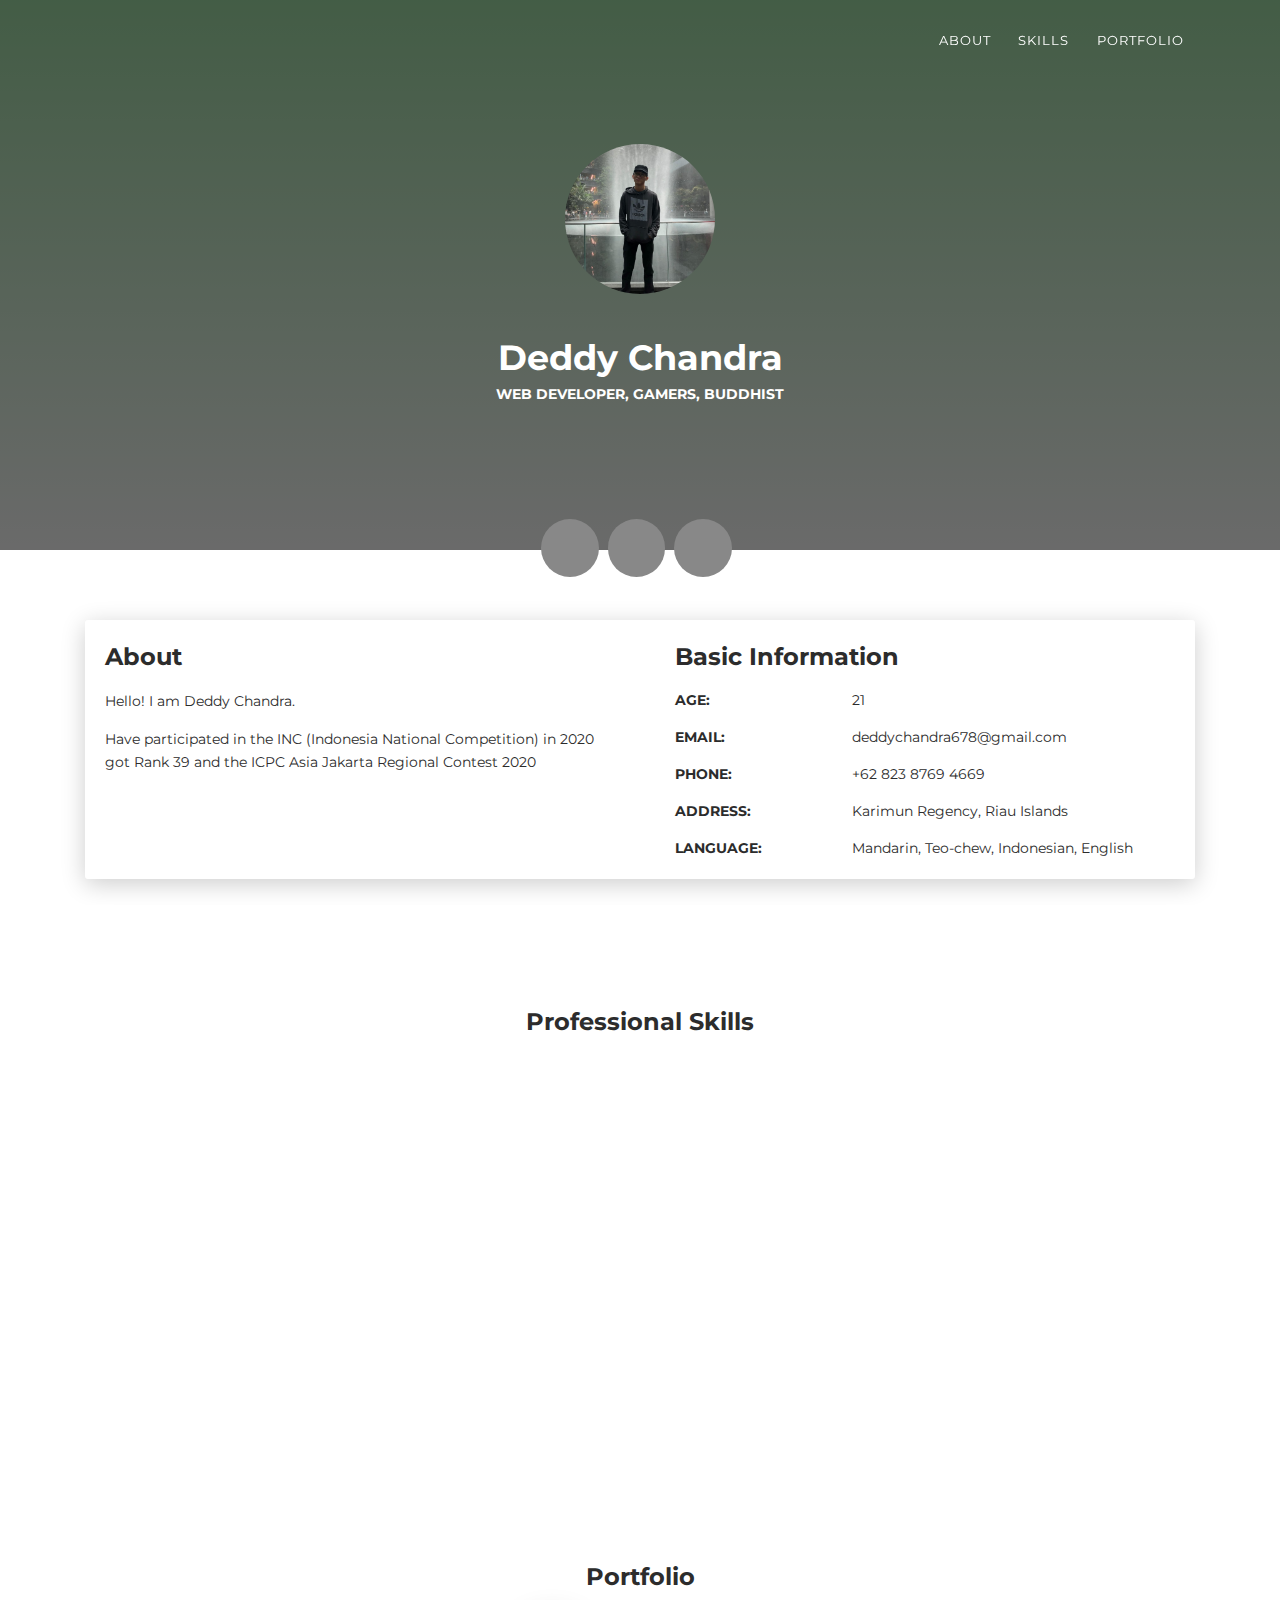
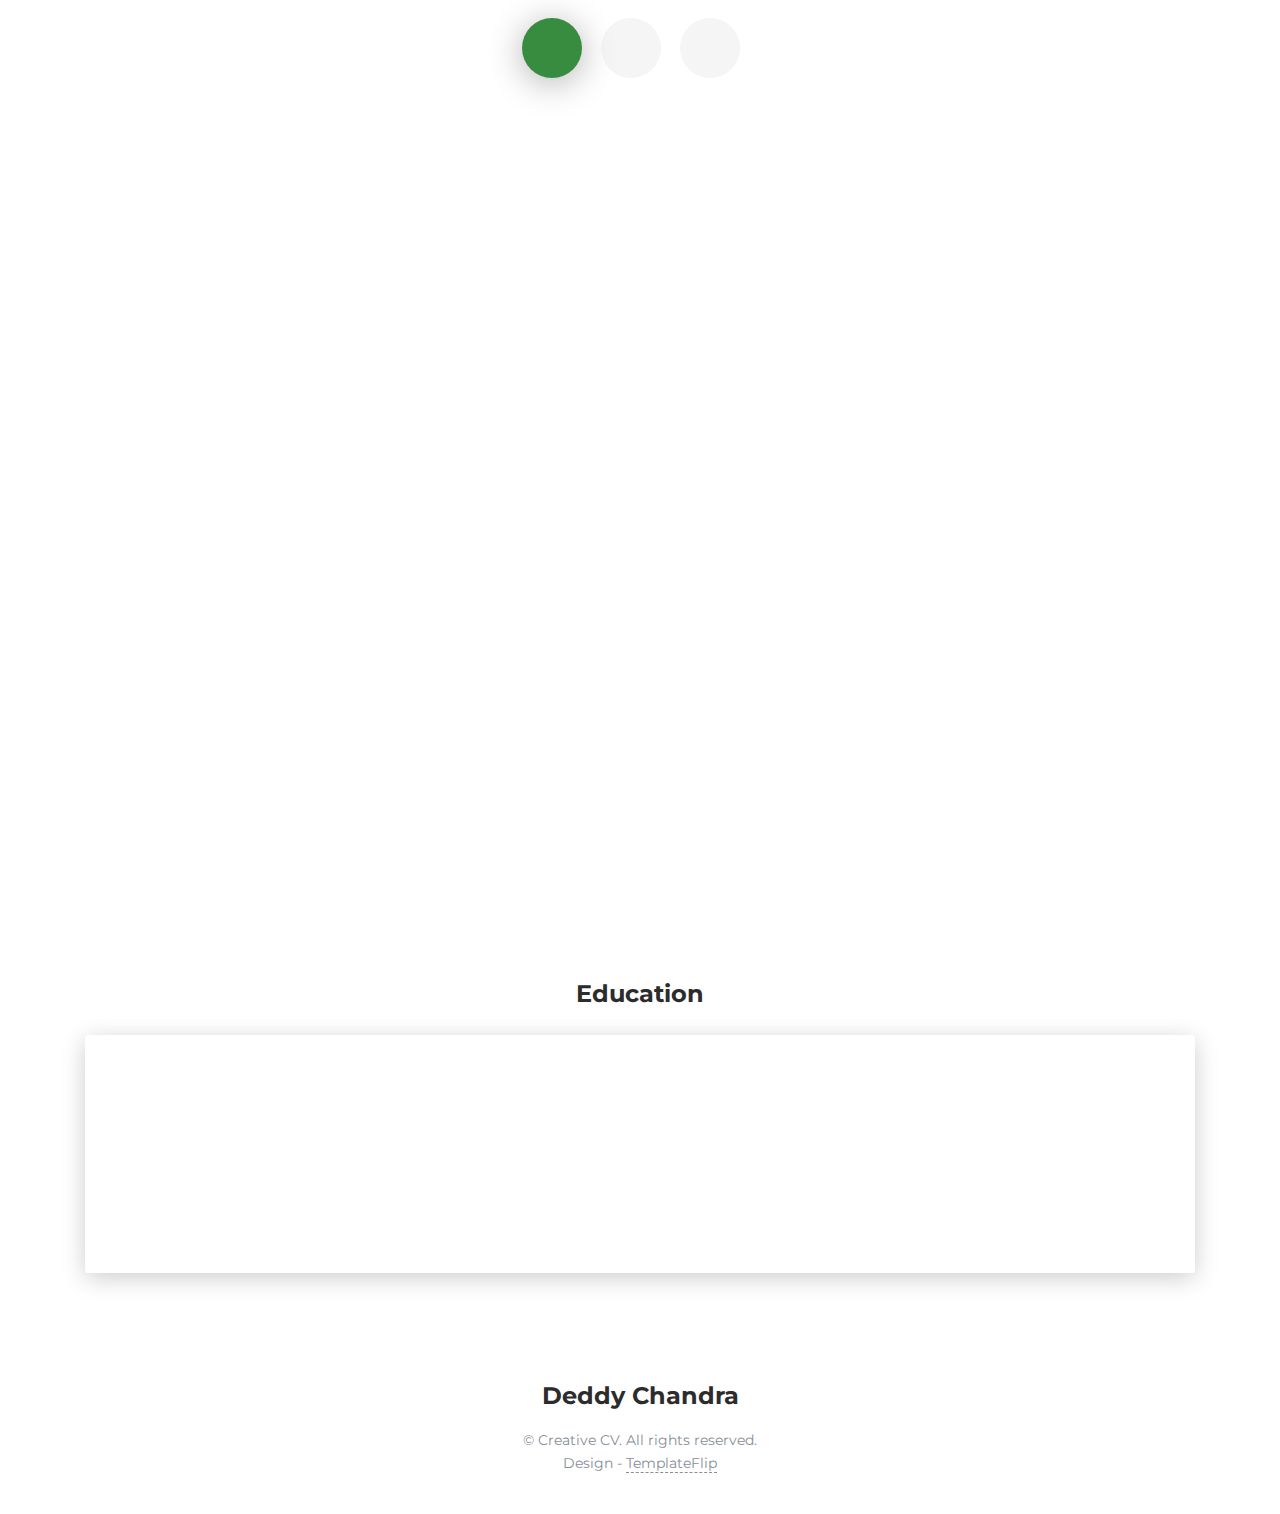
==== index.html @ 5edb7faf "Update index.html" ====
<!DOCTYPE html>
<html lang="en-US">
  <head>
    <meta charset="UTF-8">
    <meta http-equiv="X-UA-Compatible" content="IE=edge">
    <meta name="viewport" content="width=device-width, initial-scale=1">
    <title>Creative CV</title>
    <link href="https://fonts.googleapis.com/css?family=Montserrat:400,700,200" rel="stylesheet">
    <link href="https://maxcdn.bootstrapcdn.com/font-awesome/latest/css/font-awesome.min.css" rel="stylesheet">
    <link href="css/aos.css?ver=1.1.0" rel="stylesheet">
    <link href="css/bootstrap.min.css?ver=1.1.0" rel="stylesheet">
    <link href="css/main.css?ver=1.1.0" rel="stylesheet">
    <noscript>
      <style type="text/css">
        [data-aos] {
            opacity: 1 !important;
            transform: translate(0) scale(1) !important;
        }
      </style>
    </noscript>
  </head>
  <body id="top">
    <header>
      <div class="profile-page sidebar-collapse">
        <nav class="navbar navbar-expand-lg fixed-top navbar-transparent bg-primary" color-on-scroll="400">
          <div class="container">
            <div class="navbar-translate">
              <button class="navbar-toggler navbar-toggler" type="button" data-toggle="collapse" data-target="#navigation" aria-controls="navigation" aria-expanded="false" aria-label="Toggle navigation"><span class="navbar-toggler-bar bar1"></span><span class="navbar-toggler-bar bar2"></span><span class="navbar-toggler-bar bar3"></span></button>
            </div>
            <div class="collapse navbar-collapse justify-content-end" id="navigation">
              <ul class="navbar-nav">
                <li class="nav-item"><a class="nav-link smooth-scroll" href="#about">About</a></li>
                <li class="nav-item"><a class="nav-link smooth-scroll" href="#skill">Skills</a></li>
                <li class="nav-item"><a class="nav-link smooth-scroll" href="#portfolio">Portfolio</a></li>
              </ul>
            </div>
          </div>
        </nav>
      </div>
    </header>
    <div class="page-content">
      <div>
<div class="profile-page">
  <div class="wrapper">
    <div class="page-header page-header-small" filter-color="green">
      <div class="page-header-image" data-parallax="true" style="background-image: url('images/background.jpg')"></div>
      <div class="container">
        <div class="content-center">
          <div class="cc-profile-image"><a href="#"><img src="images/DeddyChandra.jpg" alt="Image"/></a></div>
          <div class="h2 title">Deddy Chandra</div>
          <p class="category text-white">Web Developer, Gamers,  Buddhist</p>
          <!-- <a class="btn btn-primary smooth-scroll mr-2" href="#contact" data-aos="zoom-in" data-aos-anchor="data-aos-anchor">Hire Me</a><a class="btn btn-primary" href="#" data-aos="zoom-in" data-aos-anchor="data-aos-anchor">Download CV</a> -->
        </div>
      </div>
      <div class="section">
        <div class="container">
          <div class="button-container"><a class="btn btn-default btn-round btn-lg btn-icon" href="https://www.facebook.com/deddy.chandra007" rel="tooltip" title="Follow me on Facebook"><i class="fa fa-facebook"></i></a><a class="btn btn-default btn-round btn-lg btn-icon" href="https://twitter.com/DeddyChandra007" rel="tooltip" title="Follow me on Twitter"><i class="fa fa-twitter"></i></a><a class="btn btn-default btn-round btn-lg btn-icon" href="https://www.instagram.com/deddychandra__/" rel="tooltip" title="Follow me on Instagram"><i class="fa fa-instagram"></i></a></div>
        </div>
      </div>
    </div>
  </div>
</div>
<div class="section" id="about">
  <div class="container">
    <div class="card" data-aos="fade-up" data-aos-offset="10">
      <div class="row">
        <div class="col-lg-6 col-md-12">
          <div class="card-body">
            <div class="h4 mt-0 title">About</div>
            <p>Hello! I am Deddy Chandra.</p>
            <p>Have participated in the INC (Indonesia National Competition) in 2020 got Rank 39 and the ICPC Asia Jakarta Regional Contest 2020</p>
          </div>
        </div>
        <div class="col-lg-6 col-md-12">
          <div class="card-body">
            <div class="h4 mt-0 title">Basic Information</div>
            <div class="row">
              <div class="col-sm-4"><strong class="text-uppercase">Age:</strong></div>
              <div class="col-sm-8">21</div>
            </div>
            <div class="row mt-3">
              <div class="col-sm-4"><strong class="text-uppercase">Email:</strong></div>
              <div class="col-sm-8">deddychandra678@gmail.com</div>
            </div>
            <div class="row mt-3">
              <div class="col-sm-4"><strong class="text-uppercase">Phone:</strong></div>
              <div class="col-sm-8">+62 823 8769 4669</div>
            </div>
            <div class="row mt-3">
              <div class="col-sm-4"><strong class="text-uppercase">Address:</strong></div>
              <div class="col-sm-8">Karimun Regency, Riau Islands</div>
            </div>
            <div class="row mt-3">
              <div class="col-sm-4"><strong class="text-uppercase">Language:</strong></div>
              <div class="col-sm-8">Mandarin, Teo-chew, Indonesian, English</div>
            </div>
          </div>
        </div>
      </div>
    </div>
  </div>
</div>
<div class="section" id="skill">
  <div class="container">
    <div class="h4 text-center mb-4 title">Professional Skills</div>
    <div class="card" data-aos="fade-up" data-aos-anchor-placement="top-bottom">
      <div class="card-body">
        <div class="row">
          <div class="col-md-6">
            <div class="progress-container progress-primary"><span class="progress-badge">Java</span>
              <div class="progress">
                <div class="progress-bar progress-bar-primary" data-aos="progress-full" data-aos-offset="10" data-aos-duration="2000" role="progressbar" aria-valuenow="60" aria-valuemin="0" aria-valuemax="100" style="width: 80%;"></div><span class="progress-value">75%</span>
              </div>
            </div>
          </div>
          <div class="col-md-6">
            <div class="progress-container progress-primary"><span class="progress-badge">PHP</span>
              <div class="progress">
                <div class="progress-bar progress-bar-primary" data-aos="progress-full" data-aos-offset="10" data-aos-duration="2000" role="progressbar" aria-valuenow="60" aria-valuemin="0" aria-valuemax="100" style="width: 80%;"></div><span class="progress-value">80%</span>
              </div>
            </div>
          </div>
        </div>
        <div class="row">
          <div class="col-md-6">
            <div class="progress-container progress-primary"><span class="progress-badge">HTML</span>
              <div class="progress">
                <div class="progress-bar progress-bar-primary" data-aos="progress-full" data-aos-offset="10" data-aos-duration="2000" role="progressbar" aria-valuenow="60" aria-valuemin="0" aria-valuemax="100" style="width: 80%;"></div><span class="progress-value">80%</span>
              </div>
            </div>
          </div>
          <div class="col-md-6">
            <div class="progress-container progress-primary"><span class="progress-badge">CSS</span>
              <div class="progress">
                <div class="progress-bar progress-bar-primary" data-aos="progress-full" data-aos-offset="10" data-aos-duration="2000" role="progressbar" aria-valuenow="60" aria-valuemin="0" aria-valuemax="100" style="width: 80%;"></div><span class="progress-value">80%</span>
              </div>
            </div>
          </div>
        </div>
        <div class="row">
          <div class="col-md-6">
            <div class="progress-container progress-primary"><span class="progress-badge">JavaScript</span>
              <div class="progress">
                <div class="progress-bar progress-bar-primary" data-aos="progress-full" data-aos-offset="10" data-aos-duration="2000" role="progressbar" aria-valuenow="60" aria-valuemin="0" aria-valuemax="100" style="width: 85%;"></div><span class="progress-value">85%</span>
              </div>
            </div>
          </div>
          <div class="col-md-6">
            <div class="progress-container progress-primary"><span class="progress-badge">C++</span>
              <div class="progress">
                <div class="progress-bar progress-bar-primary" data-aos="progress-full" data-aos-offset="10" data-aos-duration="2000" role="progressbar" aria-valuenow="60" aria-valuemin="0" aria-valuemax="100" style="width: 65%;"></div><span class="progress-value">65%</span>
              </div>
            </div>
          </div>
        </div>
        <div class="row">
          <div class="col-md-6">
            <div class="progress-container progress-primary"><span class="progress-badge">Photoshop</span>
              <div class="progress">
                <div class="progress-bar progress-bar-primary" data-aos="progress-full" data-aos-offset="10" data-aos-duration="2000" role="progressbar" aria-valuenow="60" aria-valuemin="0" aria-valuemax="100" style="width: 30%;"></div><span class="progress-value">30%</span>
              </div>
            </div>
          </div>
          <div class="col-md-6">
            <div class="progress-container progress-primary"><span class="progress-badge">Video Editing</span>
              <div class="progress">
                <div class="progress-bar progress-bar-primary" data-aos="progress-full" data-aos-offset="10" data-aos-duration="2000" role="progressbar" aria-valuenow="60" aria-valuemin="0" aria-valuemax="100" style="width: 30%;"></div><span class="progress-value">30%</span>
              </div>
            </div>
          </div>
        </div>
        <div class="row">
          <div class="col-md-6">
            <div class="progress-container progress-primary"><span class="progress-badge">CodeIgniter</span>
              <div class="progress">
                <div class="progress-bar progress-bar-primary" data-aos="progress-full" data-aos-offset="10" data-aos-duration="2000" role="progressbar" aria-valuenow="60" aria-valuemin="0" aria-valuemax="100" style="width: 40%;"></div><span class="progress-value">40%</span>
              </div>
            </div>
          </div>
          <div class="col-md-6">
            <div class="progress-container progress-primary"><span class="progress-badge">Laravel</span>
              <div class="progress">
                <div class="progress-bar progress-bar-primary" data-aos="progress-full" data-aos-offset="10" data-aos-duration="2000" role="progressbar" aria-valuenow="60" aria-valuemin="0" aria-valuemax="100" style="width: 70%;"></div><span class="progress-value">70%</span>
              </div>
            </div>
          </div>
        </div>
      </div>
    </div>
  </div>
</div>
<div class="section" id="portfolio">
  <div class="container">
    <div class="row">
      <div class="col-md-6 ml-auto mr-auto">
        <div class="h4 text-center mb-4 title">Portfolio</div>
        <div class="nav-align-center">
          <ul class="nav nav-pills nav-pills-primary" role="tablist">
            <li class="nav-item"><a class="nav-link active" data-toggle="tab" href="#web-development" role="tablist"><i class="fa fa-laptop" aria-hidden="true"></i></a></li>
            <li class="nav-item"><a class="nav-link" data-toggle="tab" href="#graphic-design" role="tablist"><i class="fa fa-picture-o" aria-hidden="true"></i></a></li>
            <li class="nav-item"><a class="nav-link" data-toggle="tab" href="#Photography" role="tablist"><i class="fa fa-camera" aria-hidden="true"></i></a></li>
          </ul>
        </div>
      </div>
    </div>
    <div class="tab-content gallery mt-5">
      <div class="tab-pane active" id="web-development">
        <div class="ml-auto mr-auto">
          <div class="row">
            <div class="col-md-6">
              <div class="cc-porfolio-image img-raised" data-aos="fade-up" data-aos-anchor-placement="top-bottom"><a href="#web-development">
                  <figure class="cc-effect"><img src="images/project-1.jpg" alt="Image"/>
                    <figcaption>
                      <div class="h4">Recent Project</div>
                      <p>Web Development</p>
                    </figcaption>
                  </figure></a></div>
              <div class="cc-porfolio-image img-raised" data-aos="fade-up" data-aos-anchor-placement="top-bottom"><a href="#web-development">
                  <figure class="cc-effect"><img src="images/project-2.jpg" alt="Image"/>
                    <figcaption>
                      <div class="h4">Startup Project</div>
                      <p>Web Development</p>
                    </figcaption>
                  </figure></a></div>
            </div>
            <div class="col-md-6">
              <div class="cc-porfolio-image img-raised" data-aos="fade-up" data-aos-anchor-placement="top-bottom"><a href="#web-development">
                  <figure class="cc-effect"><img src="images/project-3.jpg" alt="Image"/>
                    <figcaption>
                      <div class="h4">Food Order Project</div>
                      <p>Web Development</p>
                    </figcaption>
                  </figure></a></div>
              <div class="cc-porfolio-image img-raised" data-aos="fade-up" data-aos-anchor-placement="top-bottom"><a href="#web-development">
                  <figure class="cc-effect"><img src="images/project-4.jpg" alt="Image"/>
                    <figcaption>
                      <div class="h4">Web Advertising Project</div>
                      <p>Web Development</p>
                    </figcaption>
                  </figure></a></div>
            </div>
          </div>
        </div>
      </div>
      <div class="tab-pane" id="graphic-design" role="tabpanel">
        <div class="ml-auto mr-auto">
          <div class="row">
            <div class="col-md-6">
              <div class="cc-porfolio-image img-raised" data-aos="fade-up" data-aos-anchor-placement="top-bottom"><a href="#graphic-design">
                  <figure class="cc-effect"><img src="images/image1.jpg" alt="Image"/>
                    <figcaption>
                      <div class="h4">Triangle Pattern</div>
                      <p>Graphic Design</p>
                    </figcaption>
                  </figure></a></div>
              <div class="cc-porfolio-image img-raised" data-aos="fade-up" data-aos-anchor-placement="top-bottom"><a href="#graphic-design">
                  <figure class="cc-effect"><img src="images/image2.jpg" alt="Image"/>
                    <figcaption>
                      <div class="h4">Abstract Umbrella</div>
                      <p>Graphic Design</p>
                    </figcaption>
                  </figure></a></div>
            </div>
            <div class="col-md-6">
              <div class="cc-porfolio-image img-raised" data-aos="fade-up" data-aos-anchor-placement="top-bottom"><a href="#graphic-design">
                  <figure class="cc-effect"><img src="images/image3.jpg" alt="Image"/>
                    <figcaption>
                      <div class="h4">Cube Surface Texture</div>
                      <p>Graphic Design</p>
                    </figcaption>
                  </figure></a></div>
              <div class="cc-porfolio-image img-raised" data-aos="fade-up" data-aos-anchor-placement="top-bottom"><a href="#graphic-design">
                  <figure class="cc-effect"><img src="images/image4.jpg" alt="Image"/>
                    <figcaption>
                      <div class="h4">Abstract Line</div>
                      <p>Graphic Design</p>
                    </figcaption>
                  </figure></a></div>
            </div>
          </div>
        </div>
      </div>
      <div class="tab-pane" id="Photography" role="tabpanel">
        <div class="ml-auto mr-auto">
          <div class="row">
            <div class="col-md-6">
              <div class="cc-porfolio-image img-raised" data-aos="fade-up" data-aos-anchor-placement="top-bottom"><a href="#Photography">
                  <figure class="cc-effect"><img src="images/image5.jpg" alt="Image"/>
                    <figcaption>
                      <div class="h4">Chinese new year</div>
                      <p>Photography</p>
                    </figcaption>
                  </figure></a></div>
              <div class="cc-porfolio-image img-raised" data-aos="fade-up" data-aos-anchor-placement="top-bottom"><a href="#Photography">
                  <figure class="cc-effect"><img src="images/image6.jpeg" alt="Image"/>
                    <figcaption>
                      <div class="h4">School farewell</div>
                      <p>Photography</p>
                    </figcaption>
                  </figure></a></div>
            </div>
            <div class="col-md-6">
              <div class="cc-porfolio-image img-raised" data-aos="fade-up" data-aos-anchor-placement="top-bottom"><a href="#Photography">
                  <figure class="cc-effect"><img src="images/image7.jpg" alt="Image"/>
                    <figcaption>
                      <div class="h4">Oil tanking</div>
                      <p>Photography</p>
                    </figcaption>
                  </figure></a></div>
              <div class="cc-porfolio-image img-raised" data-aos="fade-up" data-aos-anchor-placement="top-bottom"><a href="#Photography">
                  <figure class="cc-effect"><img src="images/image8.jpeg" alt="Image"/>
                    <figcaption>
                      <div class="h4">School farewell</div>
                      <p>Photography</p>
                    </figcaption>
                  </figure></a></div>
            </div>
          </div>
        </div>
      </div>
    </div>
  </div>
</div>
<!-- <div class="section" id="experience">
  <div class="container cc-experience">
    <div class="h4 text-center mb-4 title">Work Experience</div>
    <div class="card">
      <div class="row">
        <div class="col-md-3 bg-primary" data-aos="fade-right" data-aos-offset="50" data-aos-duration="500">
          <div class="card-body cc-experience-header">
            <p>March 2016 - Present</p>
            <div class="h5">CreativeM</div>
          </div>
        </div>
        <div class="col-md-9" data-aos="fade-left" data-aos-offset="50" data-aos-duration="500">
          <div class="card-body">
            <div class="h5">Front End Developer</div>
            <p>Euismod massa scelerisque suspendisse fermentum habitant vitae ullamcorper magna quam iaculis, tristique sapien taciti mollis interdum sagittis libero nunc inceptos tellus, hendrerit vel eleifend primis lectus quisque cubilia sed mauris. Lacinia porta vestibulum diam integer quisque eros pulvinar curae, curabitur feugiat arcu vivamus parturient aliquet laoreet at, eu etiam pretium molestie ultricies sollicitudin dui.</p>
          </div>
        </div>
      </div>
    </div>
    <div class="card">
      <div class="row">
        <div class="col-md-3 bg-primary" data-aos="fade-right" data-aos-offset="50" data-aos-duration="500">
          <div class="card-body cc-experience-header">
            <p>April 2014 - March 2016</p>
            <div class="h5">WebNote</div>
          </div>
        </div>
        <div class="col-md-9" data-aos="fade-left" data-aos-offset="50" data-aos-duration="500">
          <div class="card-body">
            <div class="h5">Web Developer</div>
            <p>Euismod massa scelerisque suspendisse fermentum habitant vitae ullamcorper magna quam iaculis, tristique sapien taciti mollis interdum sagittis libero nunc inceptos tellus, hendrerit vel eleifend primis lectus quisque cubilia sed mauris. Lacinia porta vestibulum diam integer quisque eros pulvinar curae, curabitur feugiat arcu vivamus parturient aliquet laoreet at, eu etiam pretium molestie ultricies sollicitudin dui.</p>
          </div>
        </div>
      </div>
    </div>
    <div class="card">
      <div class="row">
        <div class="col-md-3 bg-primary" data-aos="fade-right" data-aos-offset="50" data-aos-duration="500">
          <div class="card-body cc-experience-header">
            <p>April 2013 - February 2014</p>
            <div class="h5">WEBM</div>
          </div>
        </div>
        <div class="col-md-9" data-aos="fade-left" data-aos-offset="50" data-aos-duration="500">
          <div class="card-body">
            <div class="h5">Intern</div>
            <p>Euismod massa scelerisque suspendisse fermentum habitant vitae ullamcorper magna quam iaculis, tristique sapien taciti mollis interdum sagittis libero nunc inceptos tellus, hendrerit vel eleifend primis lectus quisque cubilia sed mauris. Lacinia porta vestibulum diam integer quisque eros pulvinar curae, curabitur feugiat arcu vivamus parturient aliquet laoreet at, eu etiam pretium molestie ultricies sollicitudin dui.</p>
          </div>
        </div>
      </div>
    </div>
  </div>
</div> -->
<div class="section">
  <div class="container cc-education">
    <div class="h4 text-center mb-4 title">Education</div>
    <div class="card">
      <div class="row">
        <div class="col-md-3 bg-primary" data-aos="fade-right" data-aos-offset="50" data-aos-duration="500">
          <div class="card-body cc-education-header">
            <p>2018 - Present</p>
            <div class="h5">Bachelor's Degree</div>
          </div>
        </div>
        <div class="col-md-9" data-aos="fade-left" data-aos-offset="50" data-aos-duration="500">
          <div class="card-body">
            <div class="h5">Bachelor of Information Technology</div>
            <p class="category">University of Catholic Parahyangan</p>
            <p>Parahyangan Catholic University or known with the abbreviation UNPAR is one of the oldest and most prestigious private universities in Indonesia, located in the city of Bandung. The main campus is located on Ciumbuleuit street, and other campuses are located on Merdeka street, Aceh street and Nias street. Before owning a building on Merdeka street, UNPAR also used the "Panti Budaya" building (now a new Bank Indonesia Building) for college activities.</p>
          </div>
        </div>
      </div>
    </div>
  </div>
</div>
</div></div>
    </div>
    <footer class="footer">
      <div class="container text-center">
        <a class="cc-facebook btn btn-link" href="https://www.facebook.com/deddy.chandra007">
          <i class="fa fa-facebook fa-2x " aria-hidden="true"></i>
        </a>
        <a class="cc-twitter btn btn-link " href="https://twitter.com/DeddyChandra007">
          <i class="fa fa-twitter fa-2x " aria-hidden="true"></i>
        </a>
        <a class="cc-instagram btn btn-link" href="https://www.instagram.com/deddychandra__/">
          <i class="fa fa-instagram fa-2x " aria-hidden="true"></i>
        </a>
      </div>
      <div class="h4 title text-center">Deddy Chandra</div>
      <div class="text-center text-muted">
        <p>&copy; Creative CV. All rights reserved.<br>Design - <a class="credit" href="https://templateflip.com" target="_blank">TemplateFlip</a></p>
      </div>
    </footer>
    <script src="js/core/jquery.3.2.1.min.js?ver=1.1.0"></script>
    <script src="js/core/popper.min.js?ver=1.1.0"></script>
    <script src="js/core/bootstrap.min.js?ver=1.1.0"></script>
    <script src="js/now-ui-kit.js?ver=1.1.0"></script>
    <script src="js/aos.js?ver=1.1.0"></script>
    <script src="scripts/main.js?ver=1.1.0"></script>
  </body>
</html>
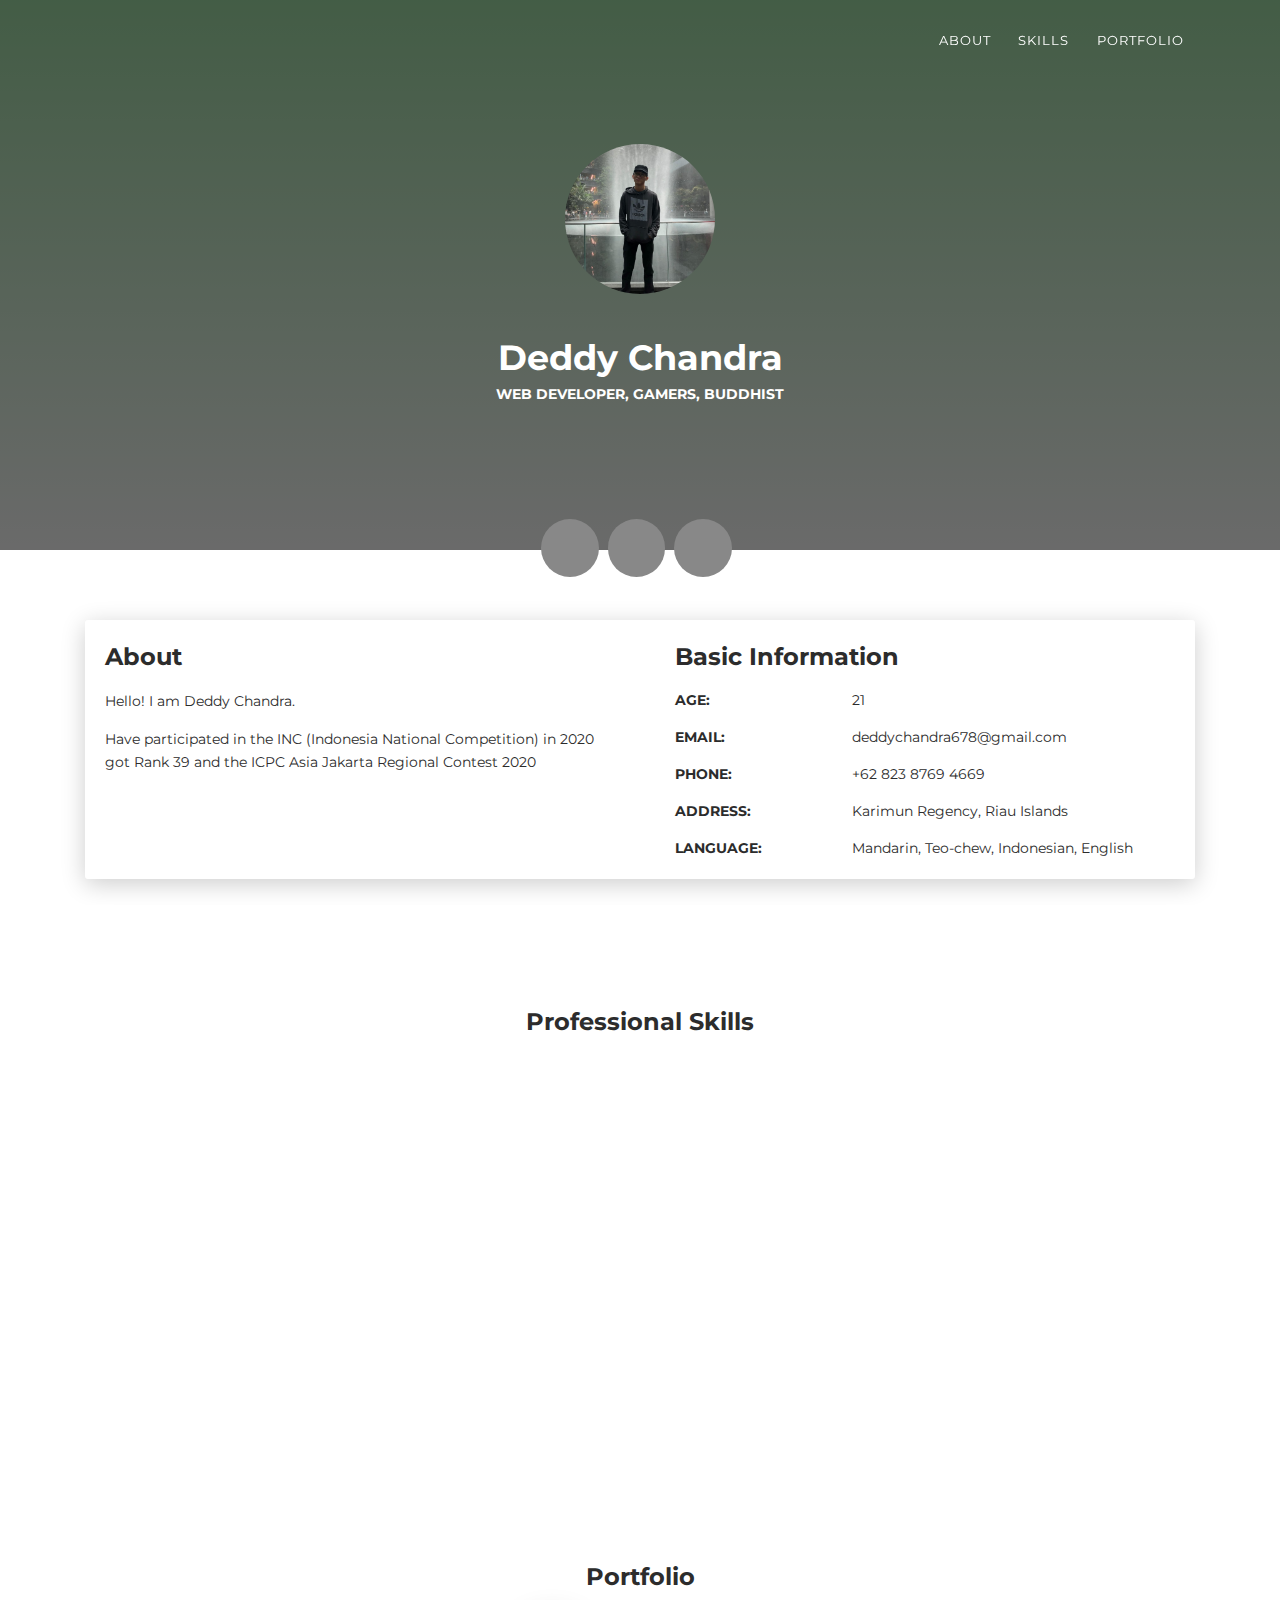
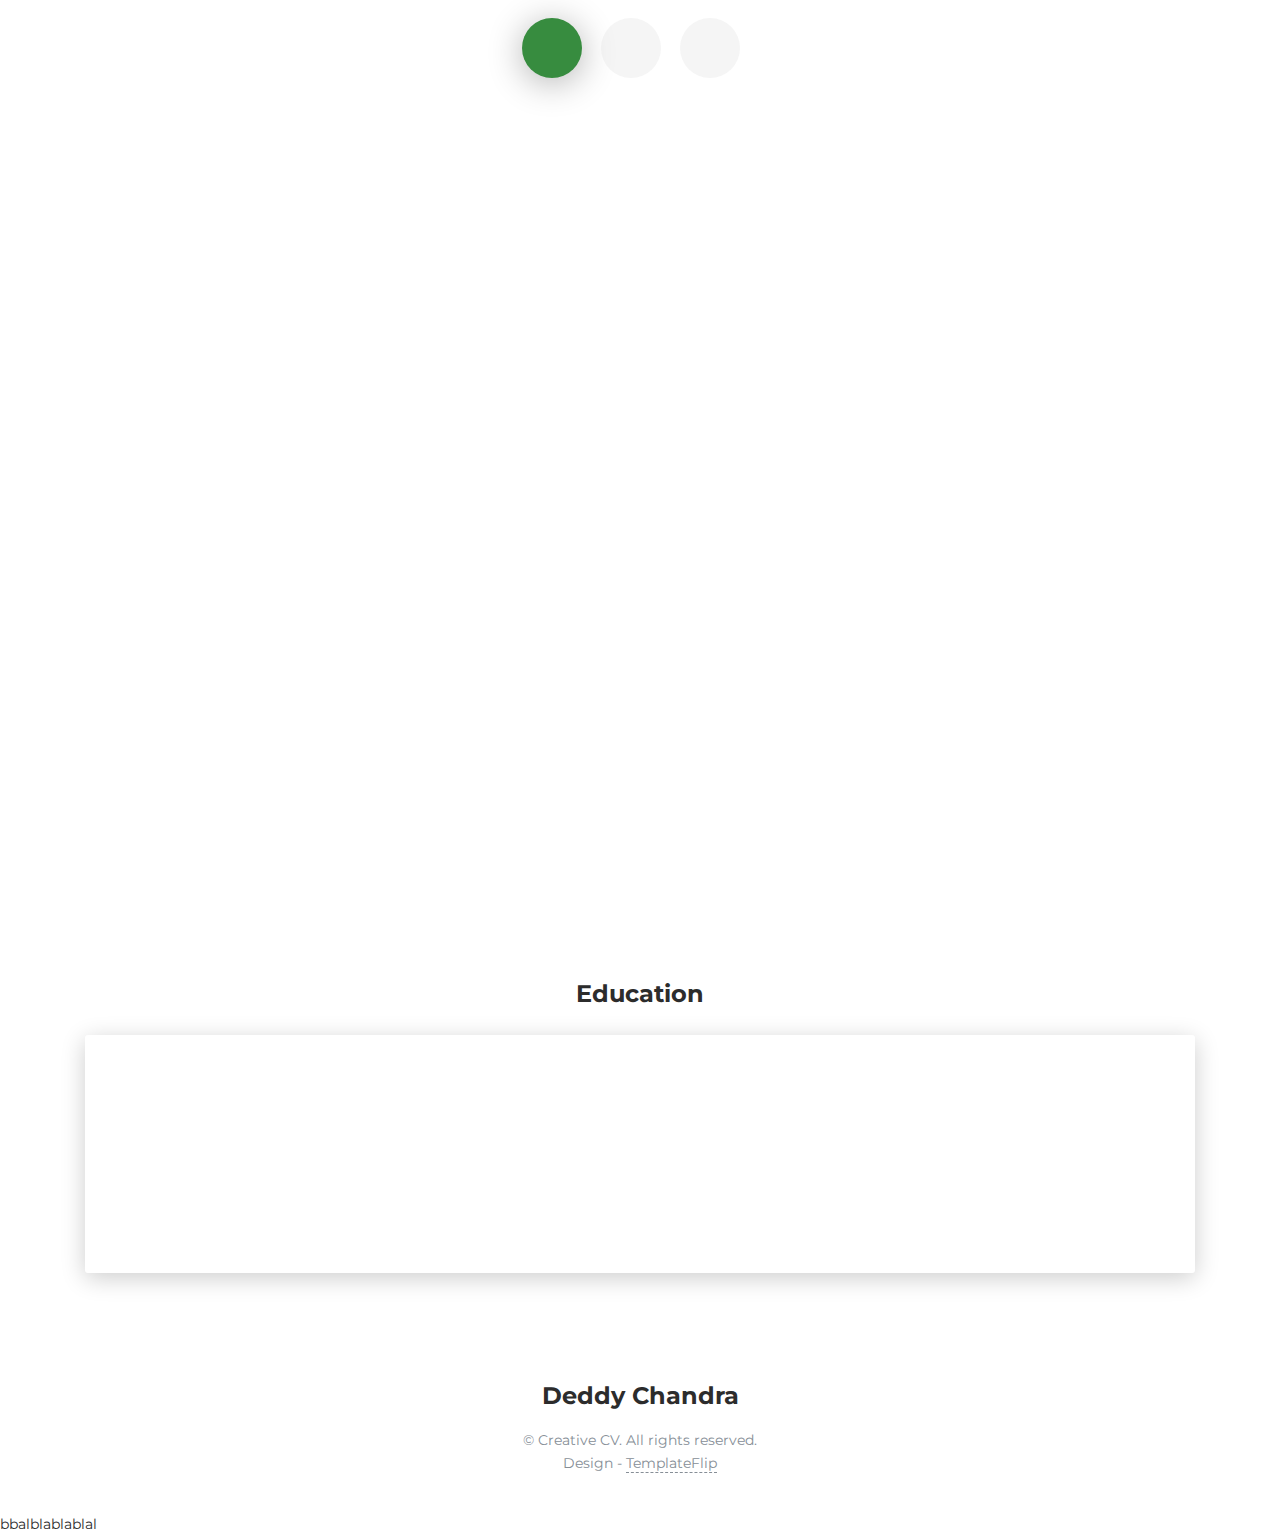
==== commit 091d3e28: "commit test" ====
--- a/index.html
+++ b/index.html
@@ -423,3 +423,4 @@
     <script src="scripts/main.js?ver=1.1.0"></script>
   </body>
 </html>
+bbalblablablal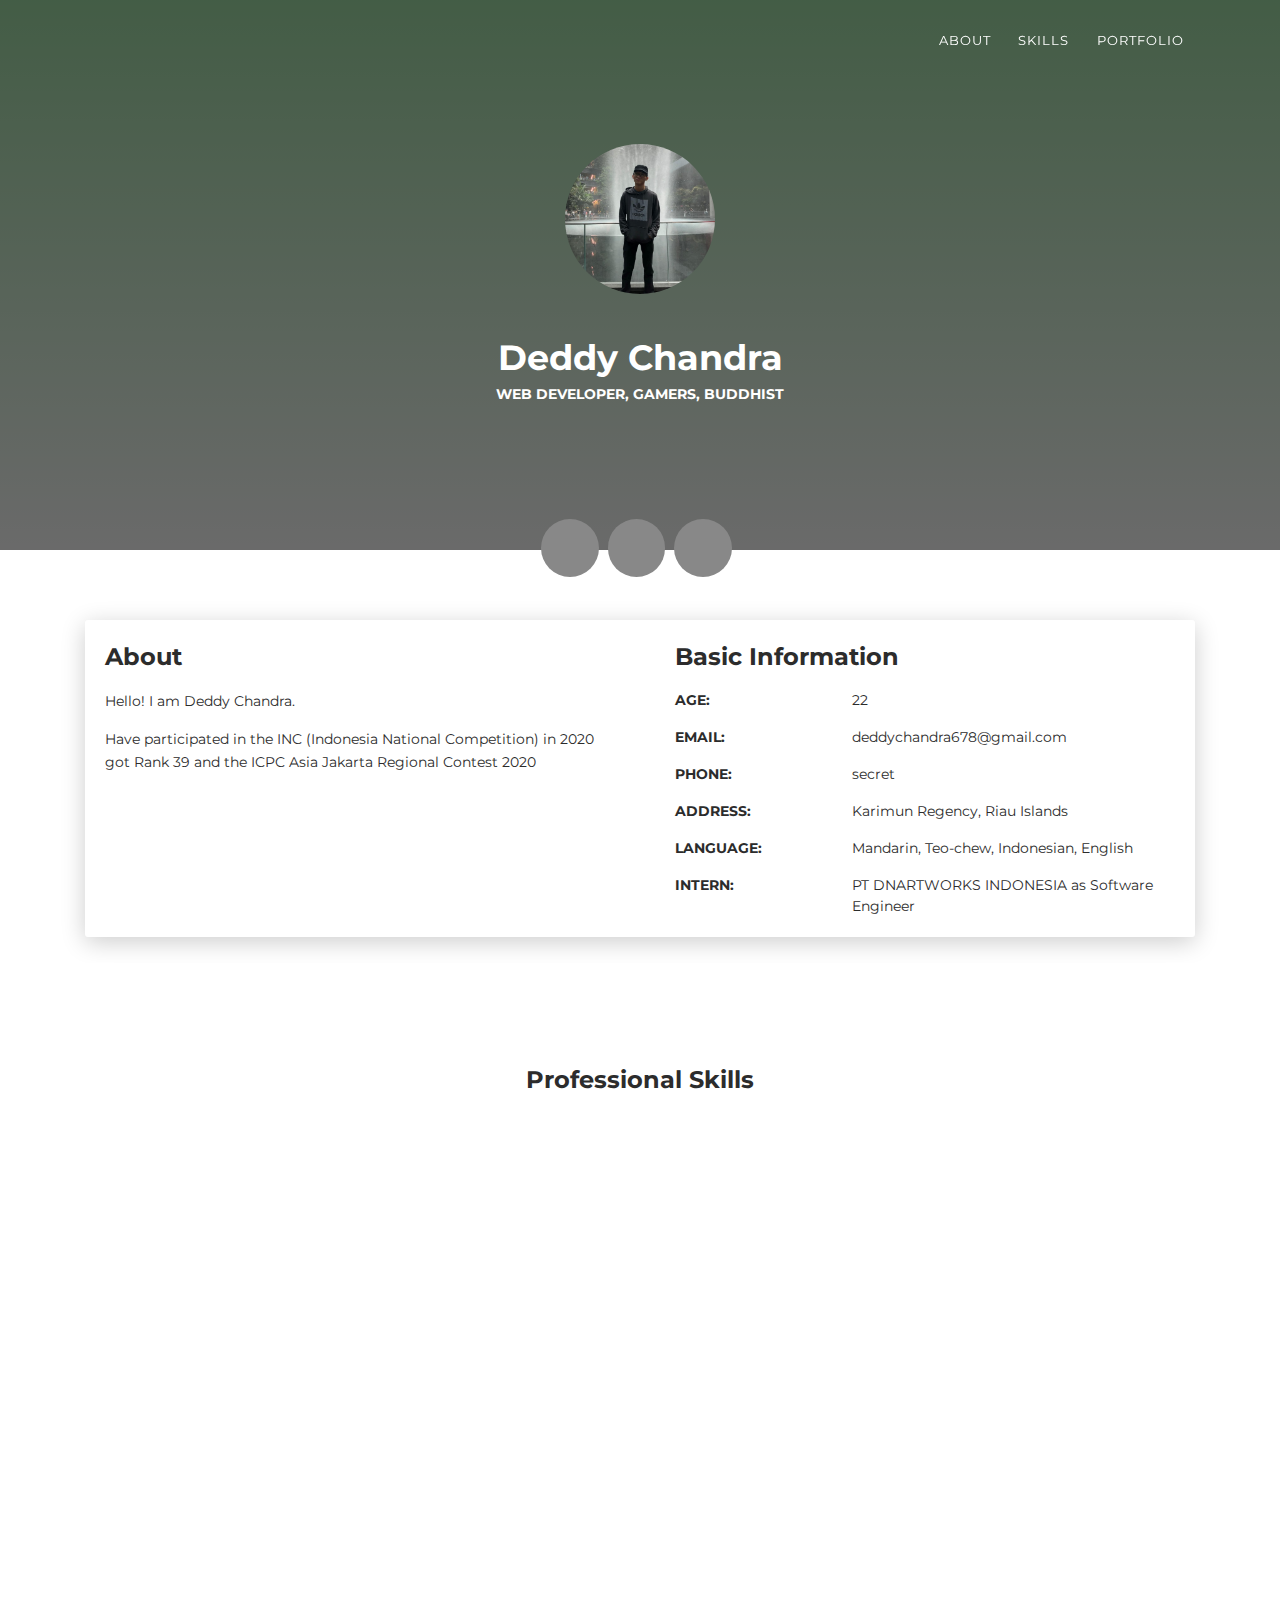
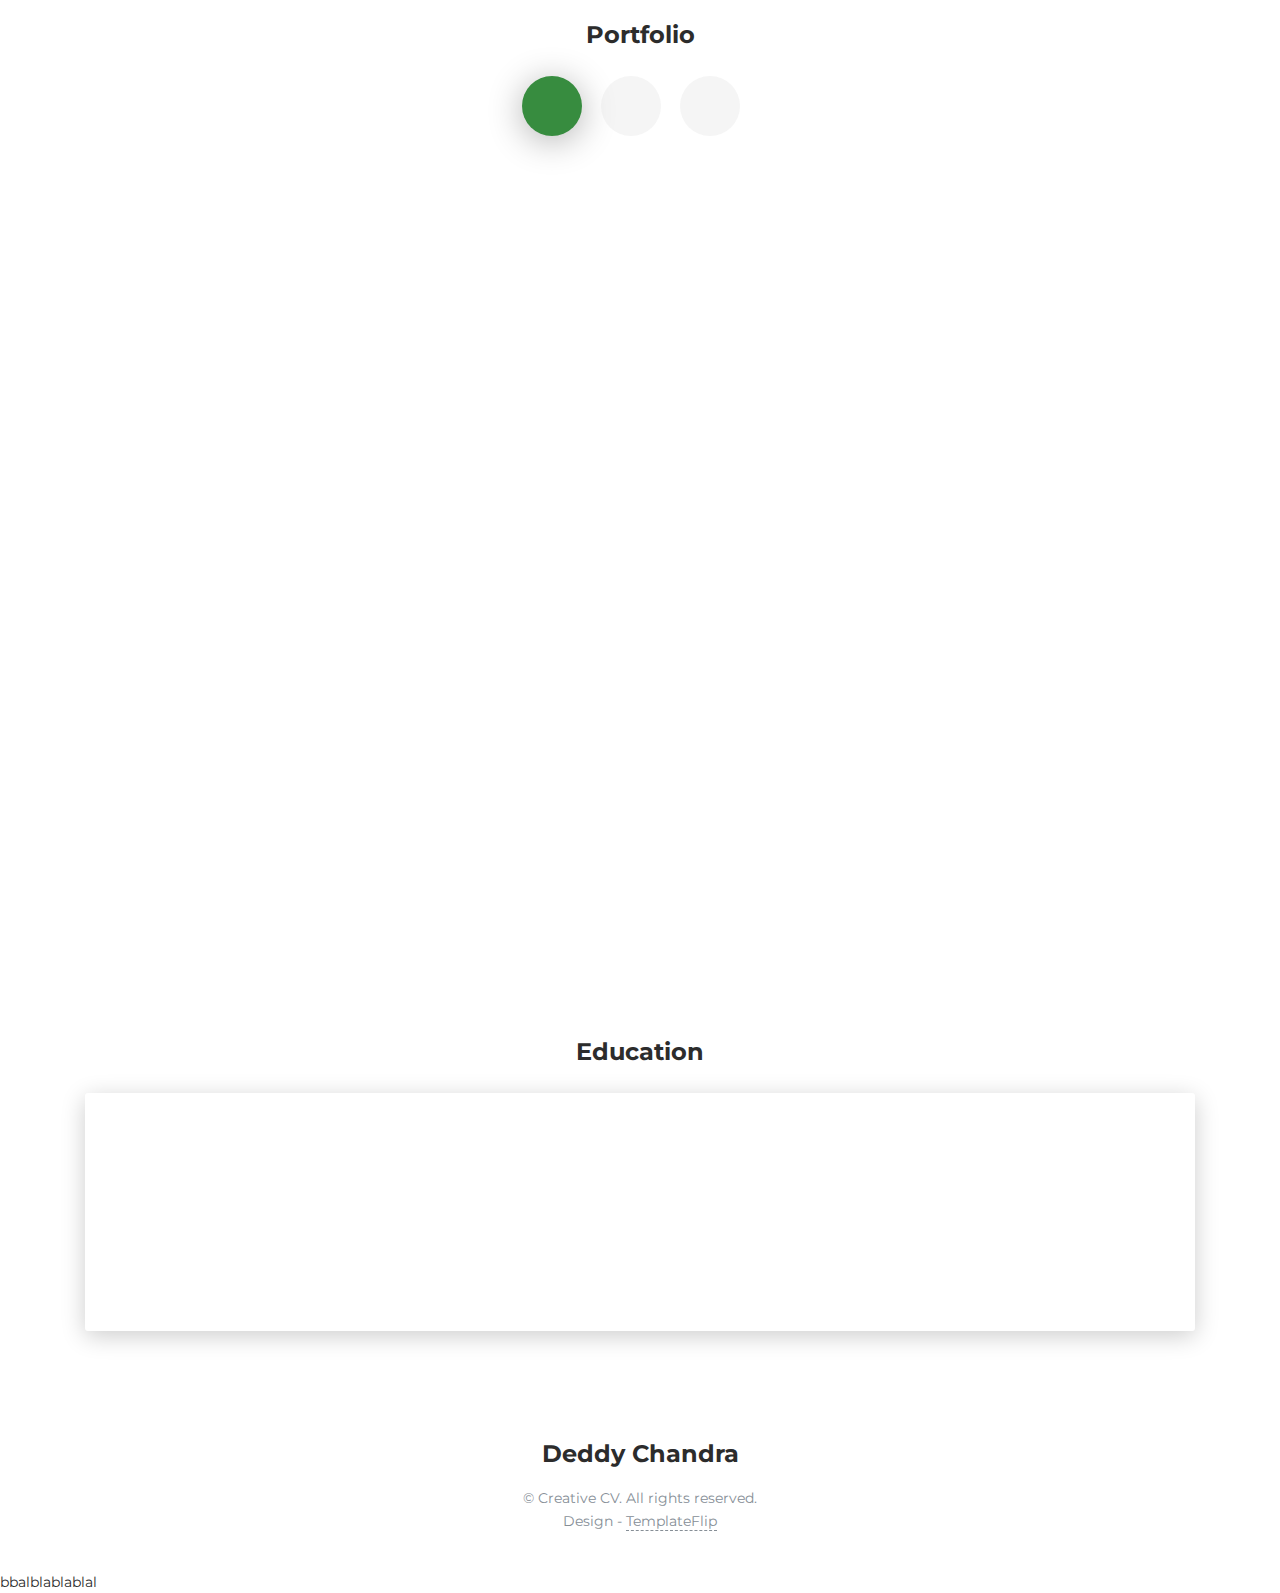
==== commit 22b5f794: "Update index.html" ====
--- a/index.html
+++ b/index.html
@@ -76,7 +76,7 @@
             <div class="h4 mt-0 title">Basic Information</div>
             <div class="row">
               <div class="col-sm-4"><strong class="text-uppercase">Age:</strong></div>
-              <div class="col-sm-8">21</div>
+              <div class="col-sm-8">22</div>
             </div>
             <div class="row mt-3">
               <div class="col-sm-4"><strong class="text-uppercase">Email:</strong></div>
@@ -84,7 +84,7 @@
             </div>
             <div class="row mt-3">
               <div class="col-sm-4"><strong class="text-uppercase">Phone:</strong></div>
-              <div class="col-sm-8">+62 823 8769 4669</div>
+              <div class="col-sm-8">secret</div>
             </div>
             <div class="row mt-3">
               <div class="col-sm-4"><strong class="text-uppercase">Address:</strong></div>
@@ -93,6 +93,10 @@
             <div class="row mt-3">
               <div class="col-sm-4"><strong class="text-uppercase">Language:</strong></div>
               <div class="col-sm-8">Mandarin, Teo-chew, Indonesian, English</div>
+            </div>
+            <div class="row mt-3">
+              <div class="col-sm-4"><strong class="text-uppercase">Intern:</strong></div>
+              <div class="col-sm-8">PT DNARTWORKS INDONESIA as Software Engineer</div>
             </div>
           </div>
         </div>
@@ -423,4 +427,4 @@
     <script src="scripts/main.js?ver=1.1.0"></script>
   </body>
 </html>
-bbalblablablal+bbalblablablal
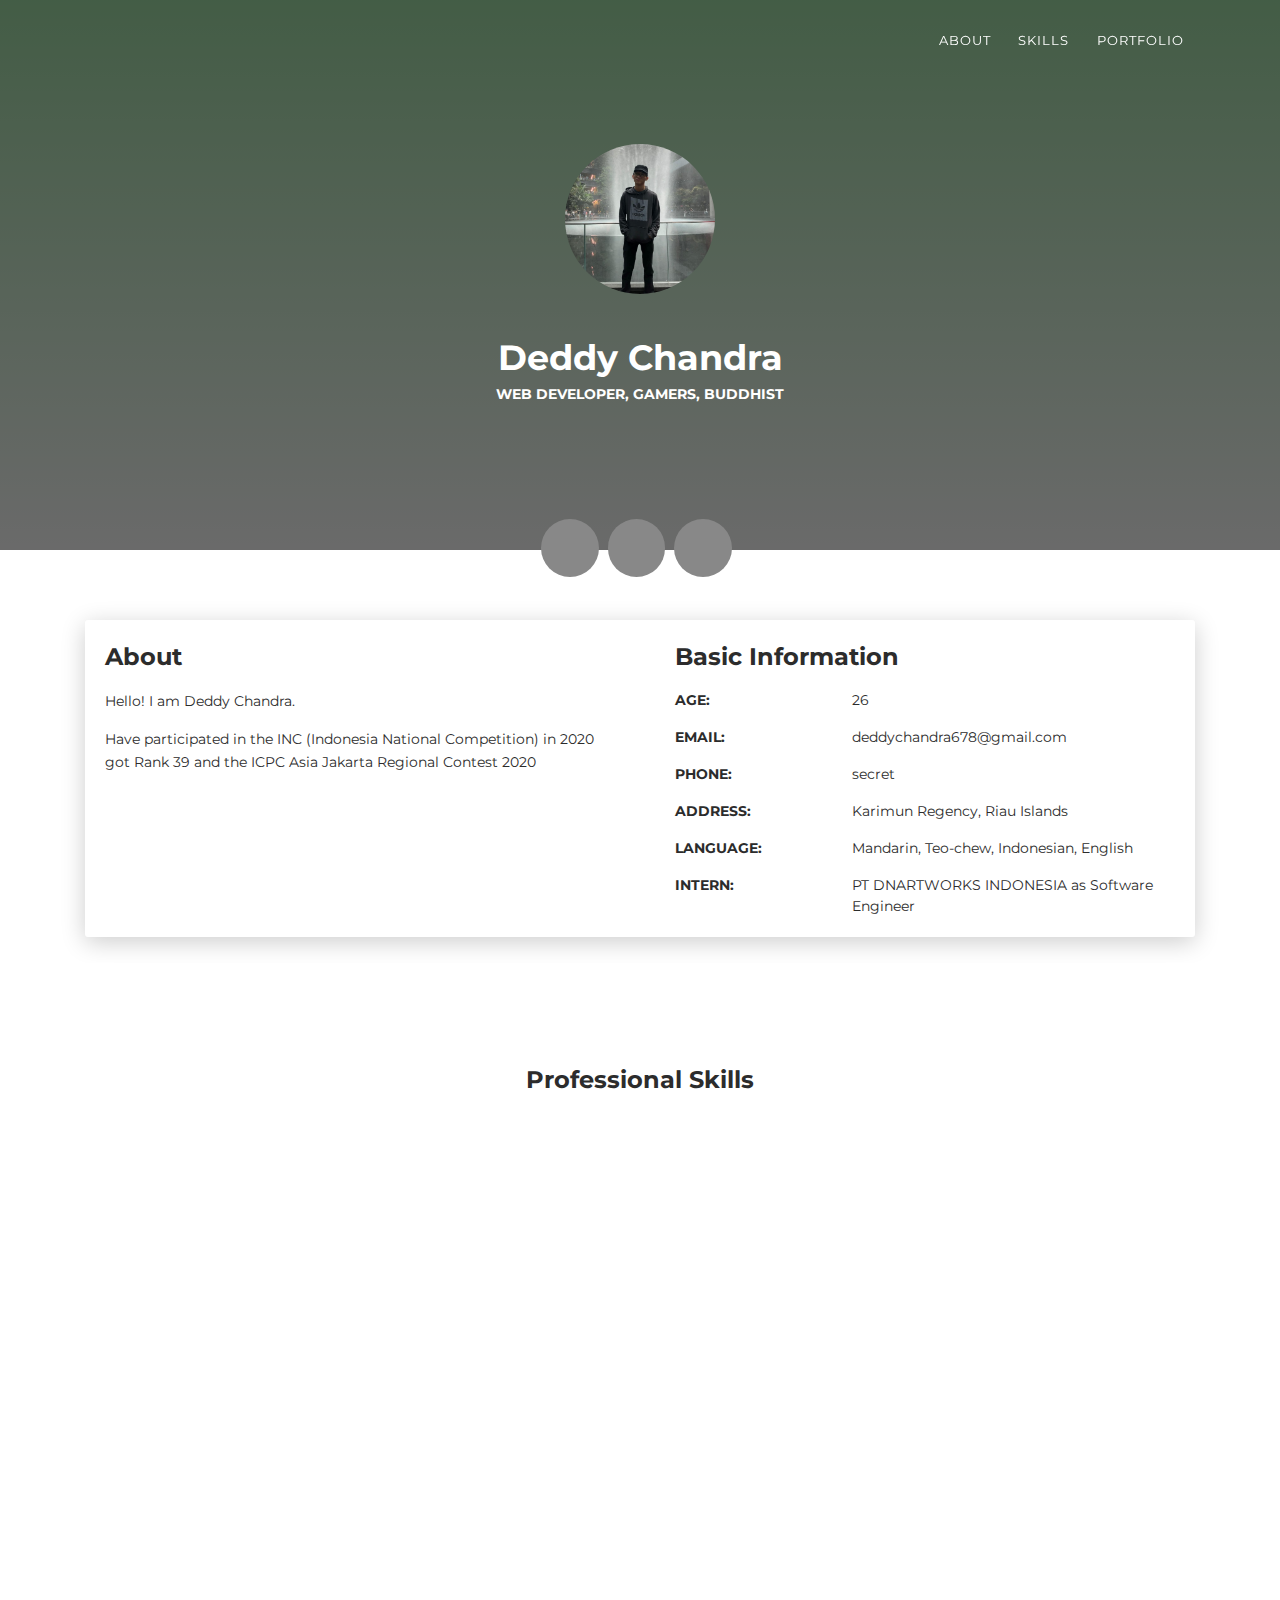
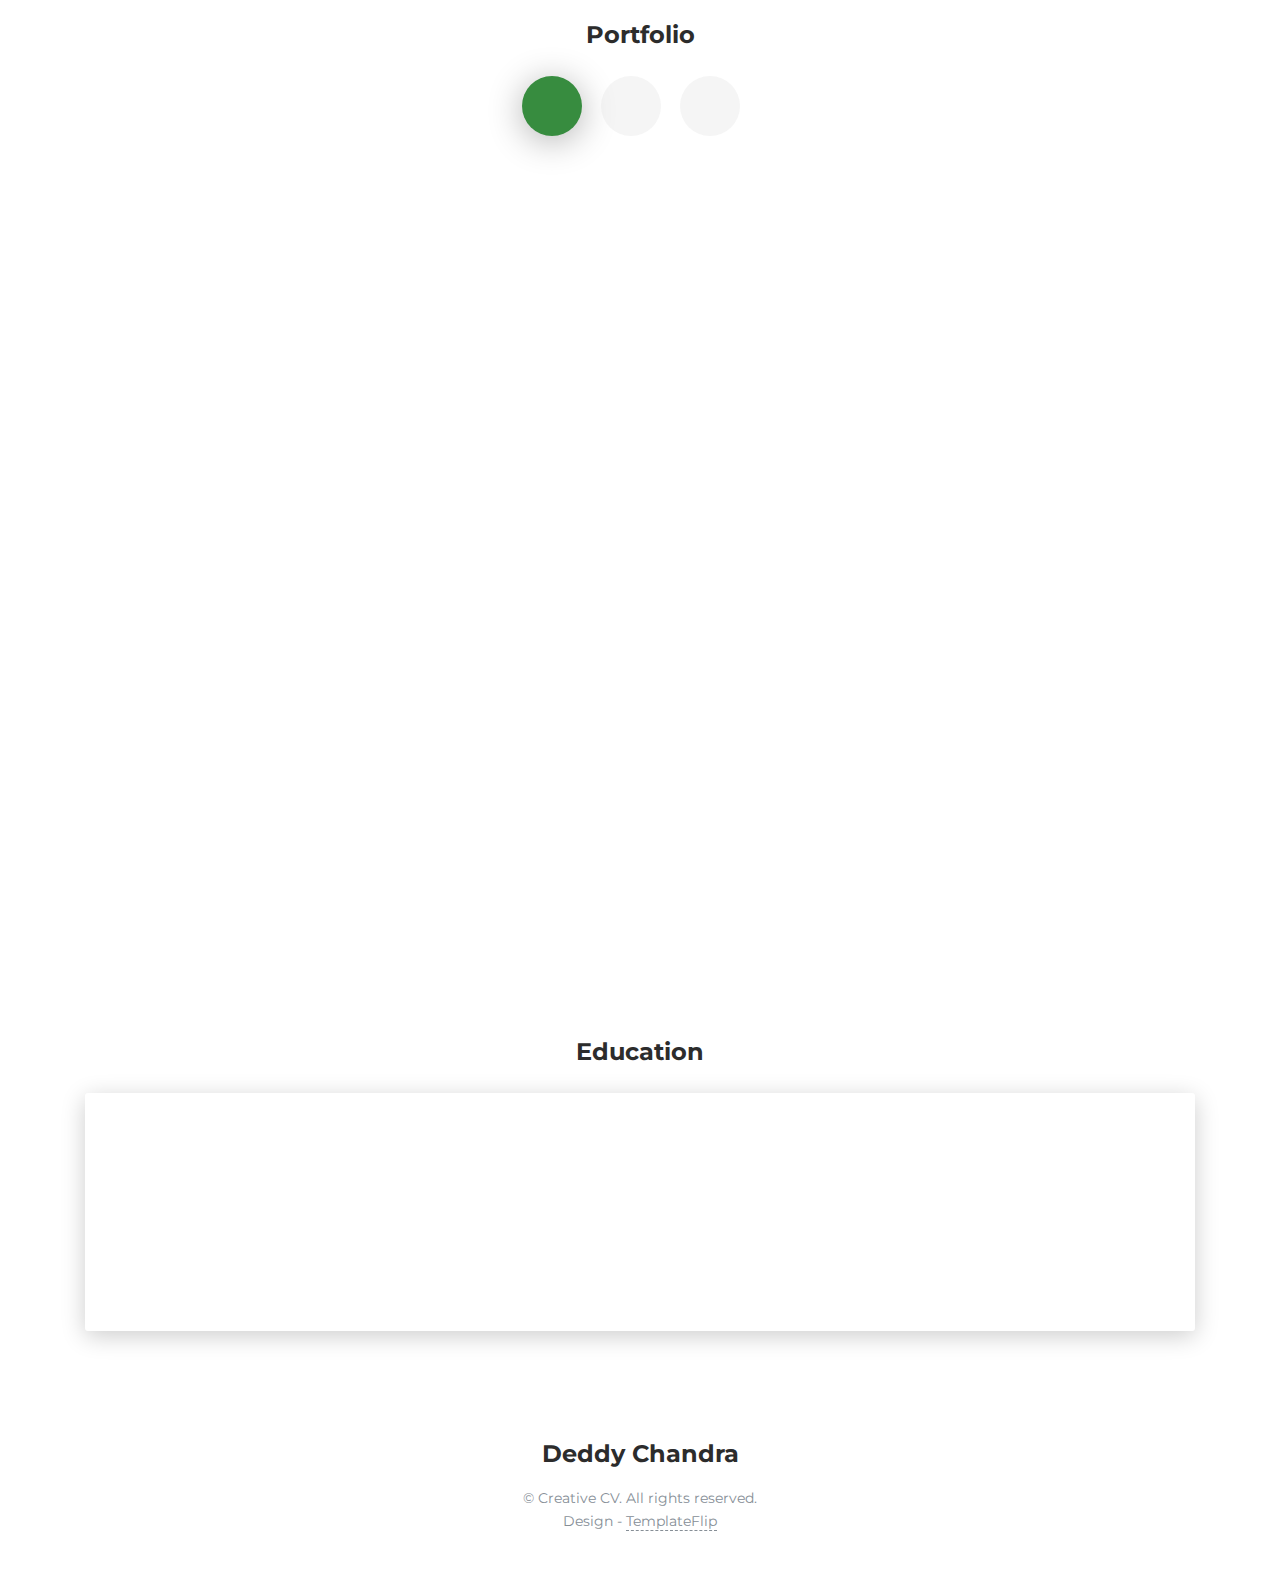
==== commit 1728cb5c: "Add automation for age" ====
--- a/index.html
+++ b/index.html
@@ -76,7 +76,7 @@
             <div class="h4 mt-0 title">Basic Information</div>
             <div class="row">
               <div class="col-sm-4"><strong class="text-uppercase">Age:</strong></div>
-              <div class="col-sm-8">22</div>
+              <div class="col-sm-8" id="age"></div>
             </div>
             <div class="row mt-3">
               <div class="col-sm-4"><strong class="text-uppercase">Email:</strong></div>
@@ -419,12 +419,13 @@
         <p>&copy; Creative CV. All rights reserved.<br>Design - <a class="credit" href="https://templateflip.com" target="_blank">TemplateFlip</a></p>
       </div>
     </footer>
+    <script src="https://code.jquery.com/jquery-3.7.0.js"></script>
     <script src="js/core/jquery.3.2.1.min.js?ver=1.1.0"></script>
     <script src="js/core/popper.min.js?ver=1.1.0"></script>
     <script src="js/core/bootstrap.min.js?ver=1.1.0"></script>
     <script src="js/now-ui-kit.js?ver=1.1.0"></script>
     <script src="js/aos.js?ver=1.1.0"></script>
     <script src="scripts/main.js?ver=1.1.0"></script>
+    <script src="scripts/script.js" defer></script>
   </body>
-</html>
-bbalblablablal
+</html>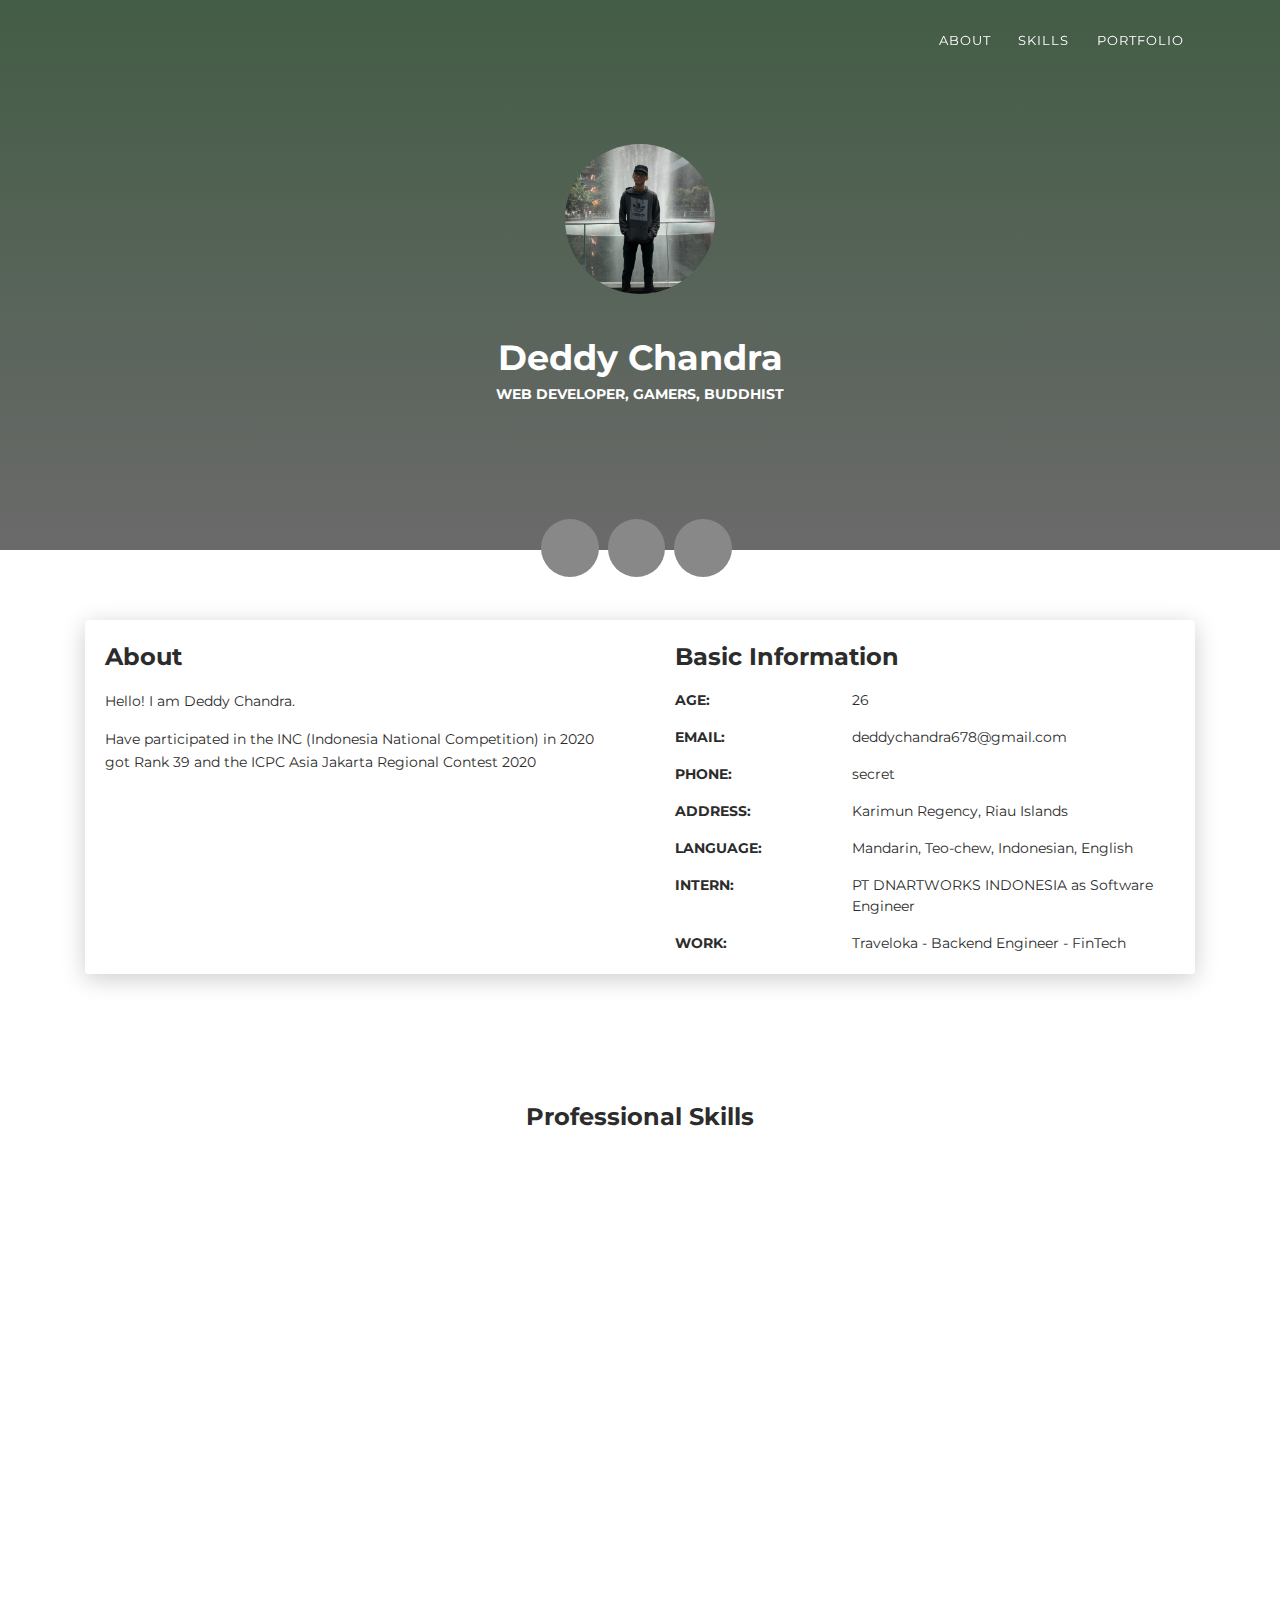
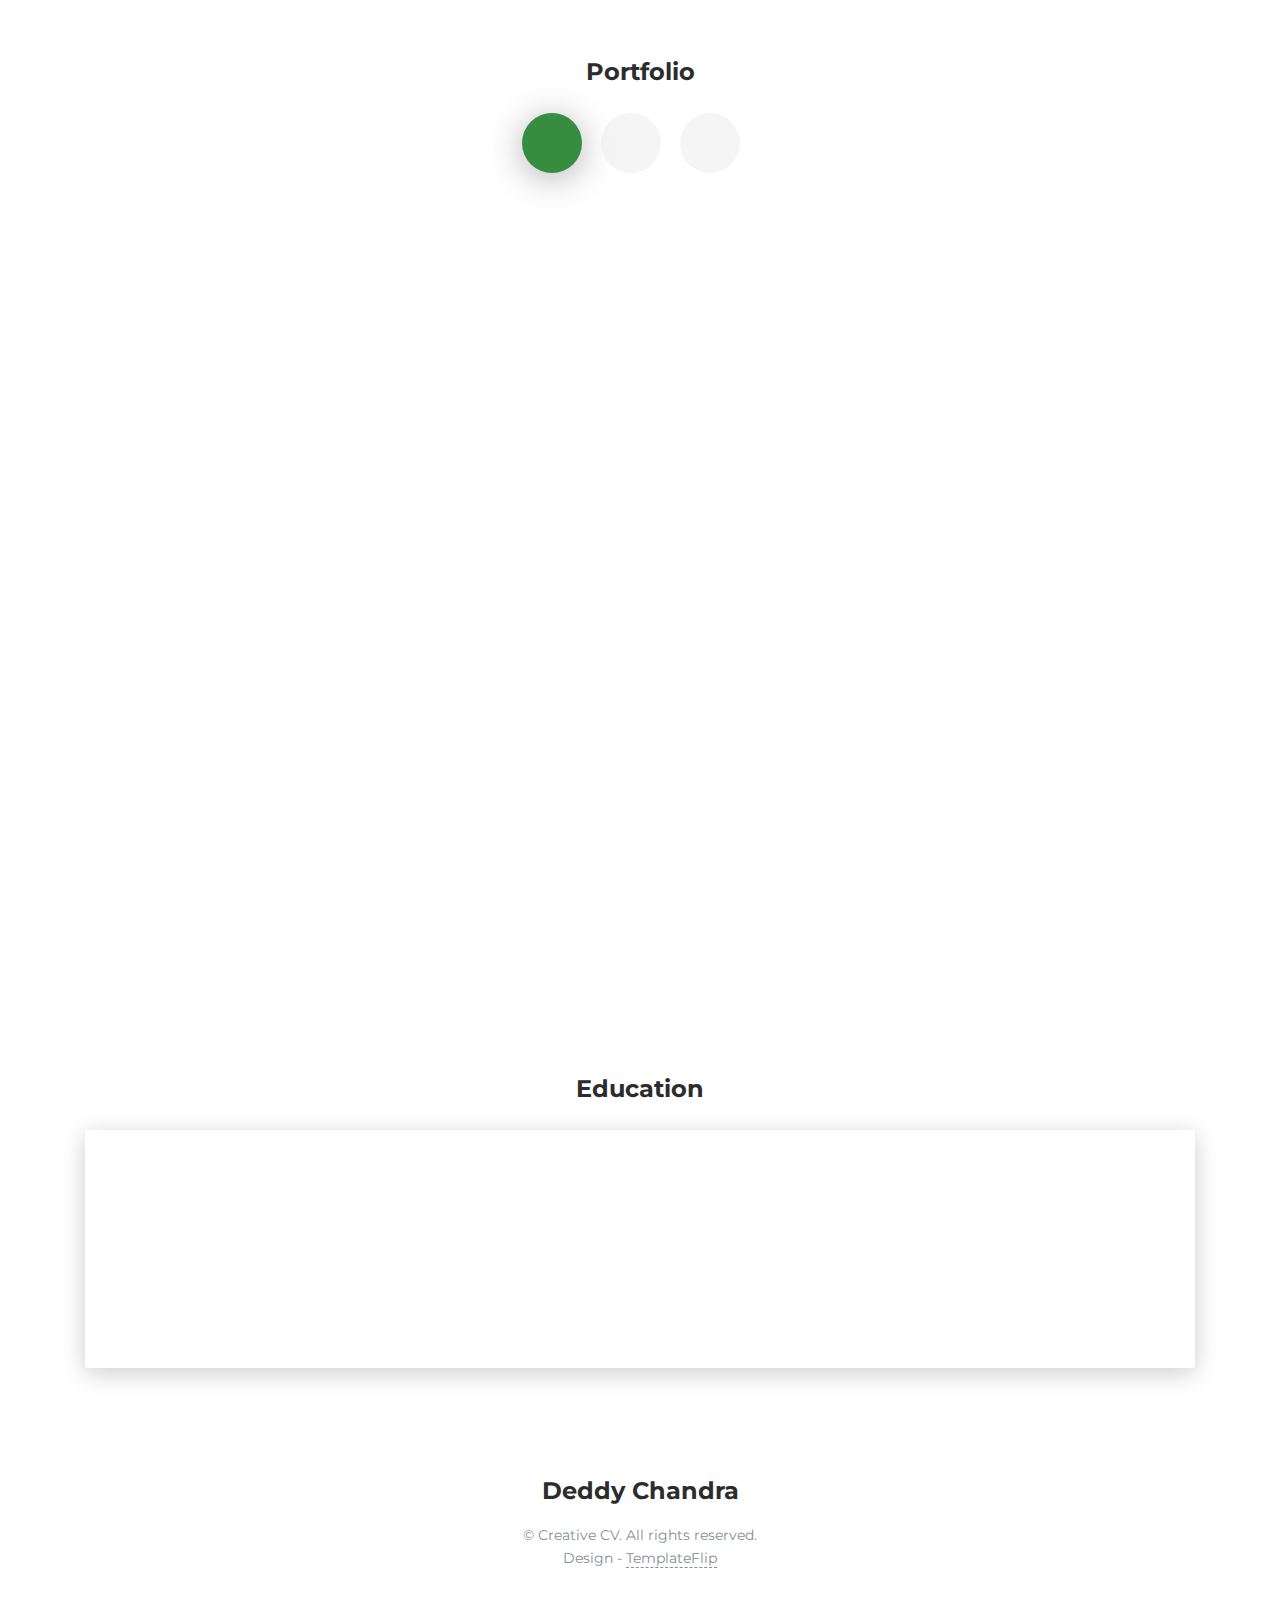
==== commit bb09c720: "Update working" ====
--- a/index.html
+++ b/index.html
@@ -4,7 +4,7 @@
     <meta charset="UTF-8">
     <meta http-equiv="X-UA-Compatible" content="IE=edge">
     <meta name="viewport" content="width=device-width, initial-scale=1">
-    <title>Creative CV</title>
+    <title>Deddy Chandra portfolio</title>
     <link href="https://fonts.googleapis.com/css?family=Montserrat:400,700,200" rel="stylesheet">
     <link href="https://maxcdn.bootstrapcdn.com/font-awesome/latest/css/font-awesome.min.css" rel="stylesheet">
     <link href="css/aos.css?ver=1.1.0" rel="stylesheet">
@@ -98,6 +98,10 @@
               <div class="col-sm-4"><strong class="text-uppercase">Intern:</strong></div>
               <div class="col-sm-8">PT DNARTWORKS INDONESIA as Software Engineer</div>
             </div>
+            <div class="row mt-3">
+              <div class="col-sm-4"><strong class="text-uppercase">Work:</strong></div>
+              <div class="col-sm-8">Traveloka - Backend Engineer - FinTech</div>
+            </div>
           </div>
         </div>
       </div>
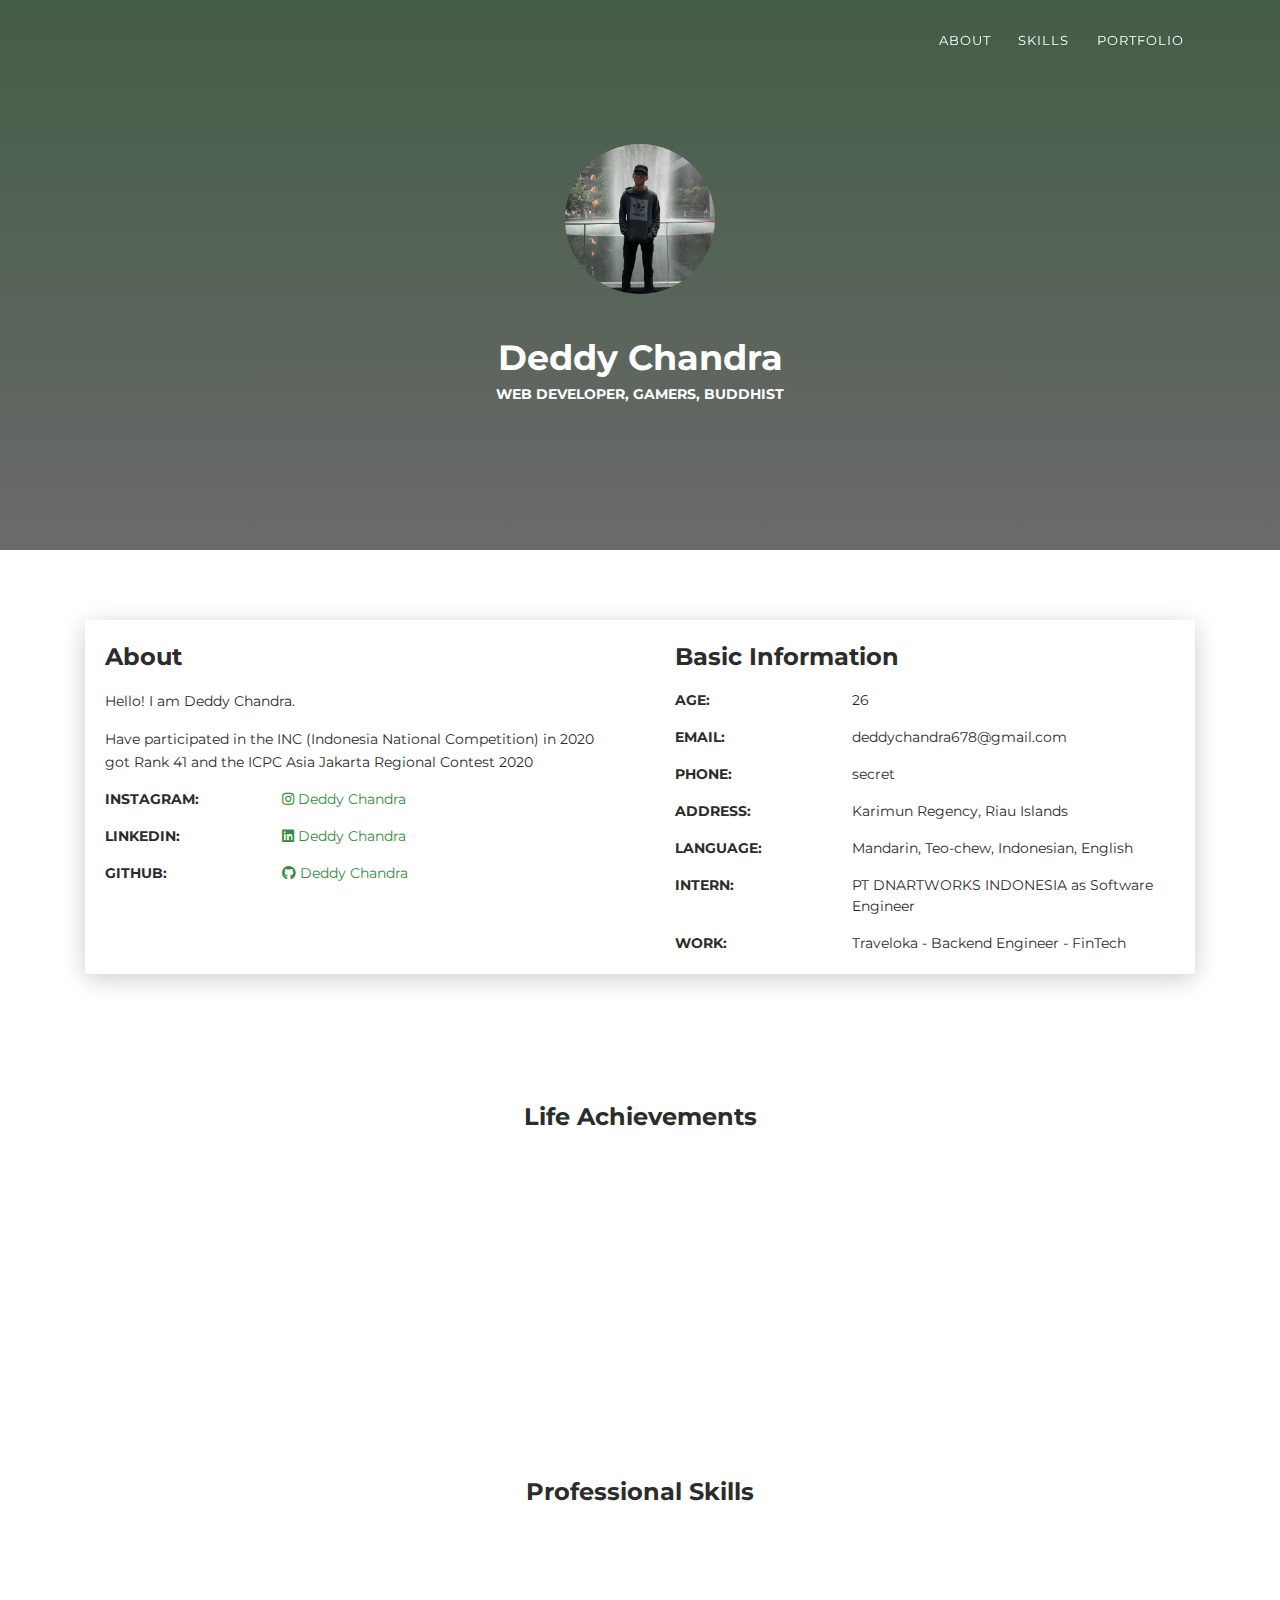
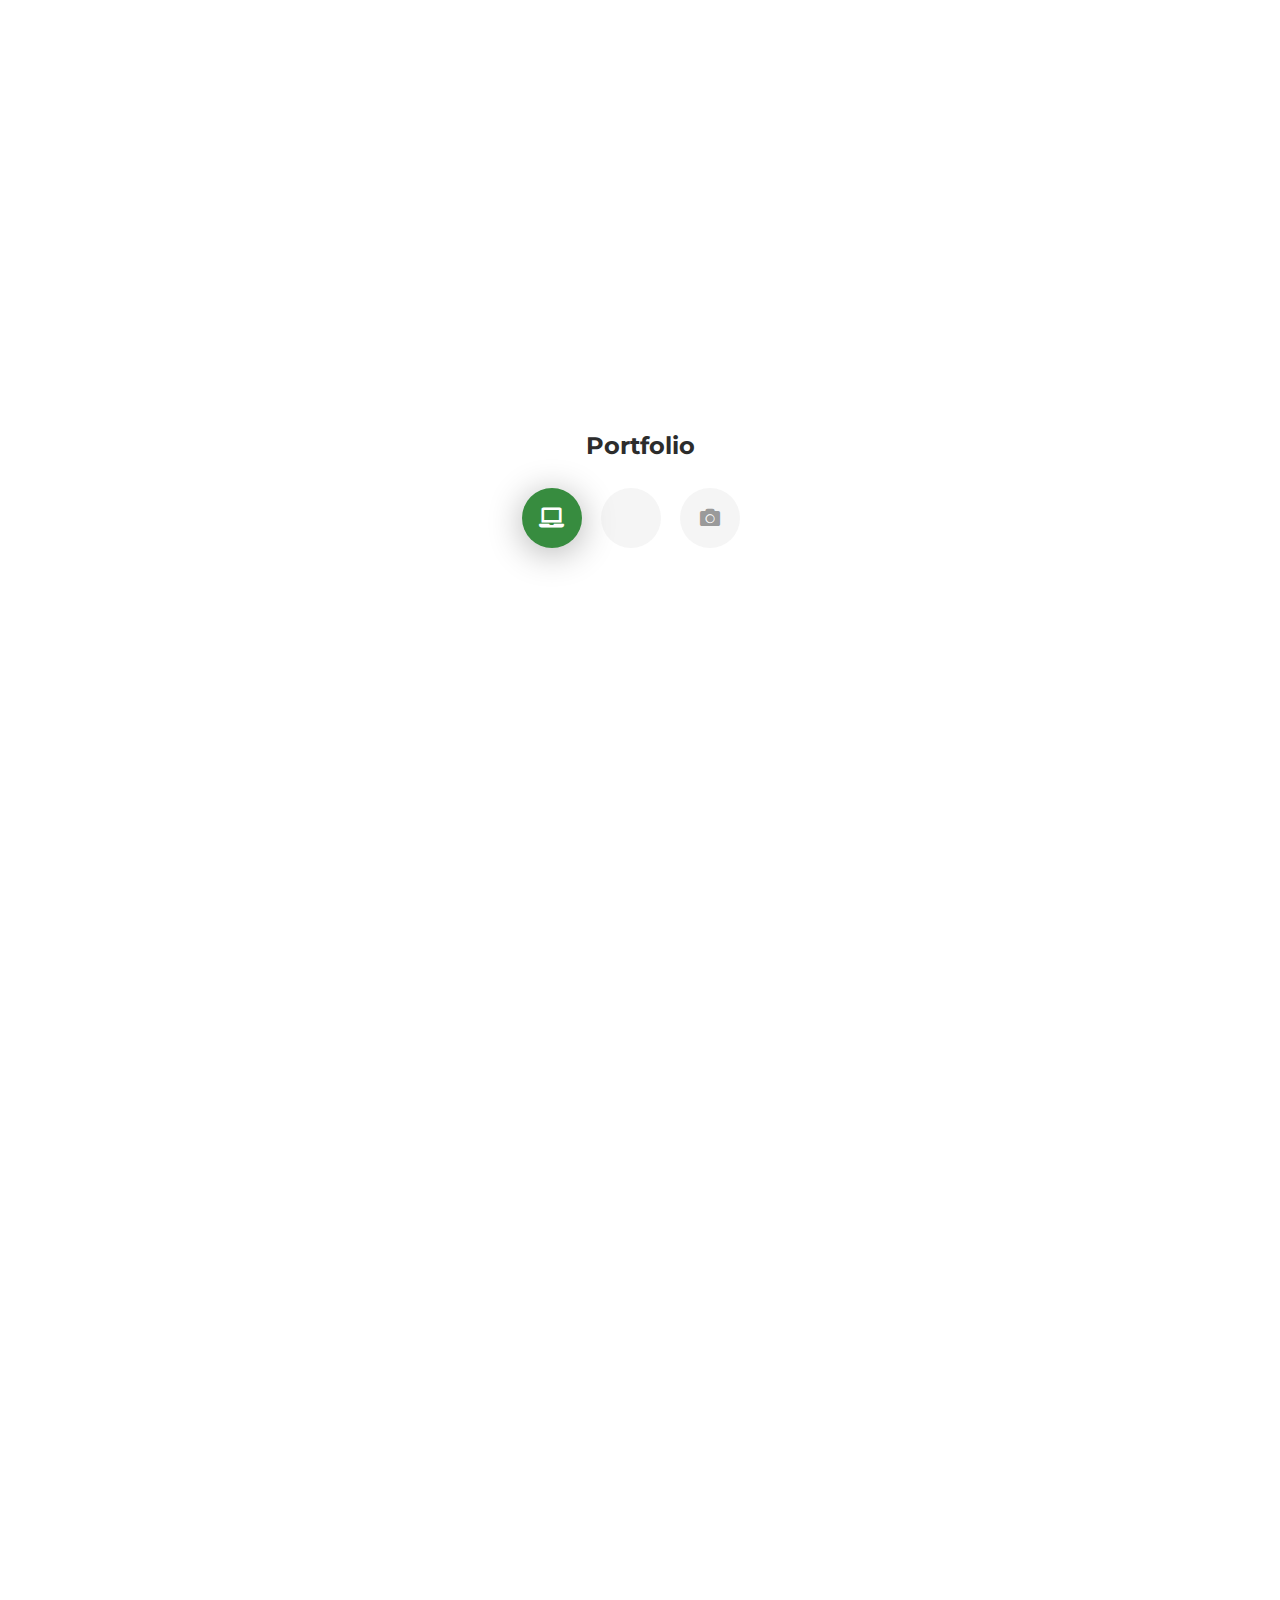
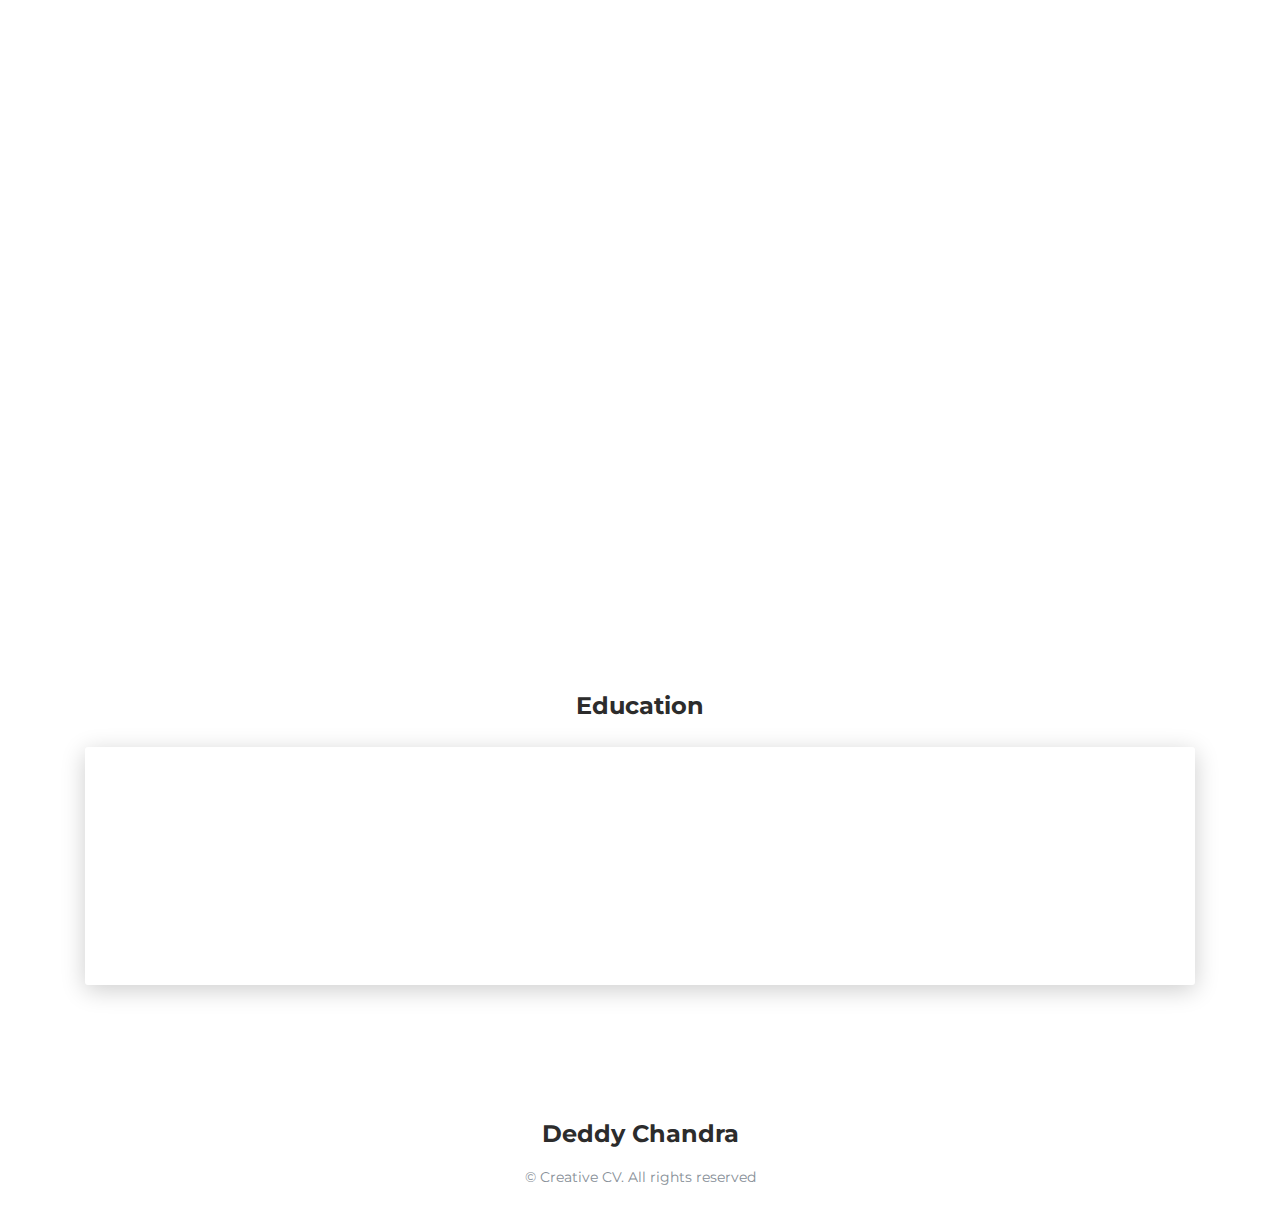
==== commit 41f29194: "Add Life achievements" ====
--- a/index.html
+++ b/index.html
@@ -6,7 +6,8 @@
     <meta name="viewport" content="width=device-width, initial-scale=1">
     <title>Deddy Chandra portfolio</title>
     <link href="https://fonts.googleapis.com/css?family=Montserrat:400,700,200" rel="stylesheet">
-    <link href="https://maxcdn.bootstrapcdn.com/font-awesome/latest/css/font-awesome.min.css" rel="stylesheet">
+<!--    <link href="https://maxcdn.bootstrapcdn.com/font-awesome/latest/css/font-awesome.min.css" rel="stylesheet">-->
+    <link rel="stylesheet" href="https://cdnjs.cloudflare.com/ajax/libs/font-awesome/5.15.3/css/all.min.css">
     <link href="css/aos.css?ver=1.1.0" rel="stylesheet">
     <link href="css/bootstrap.min.css?ver=1.1.0" rel="stylesheet">
     <link href="css/main.css?ver=1.1.0" rel="stylesheet">
@@ -52,11 +53,16 @@
           <!-- <a class="btn btn-primary smooth-scroll mr-2" href="#contact" data-aos="zoom-in" data-aos-anchor="data-aos-anchor">Hire Me</a><a class="btn btn-primary" href="#" data-aos="zoom-in" data-aos-anchor="data-aos-anchor">Download CV</a> -->
         </div>
       </div>
-      <div class="section">
-        <div class="container">
-          <div class="button-container"><a class="btn btn-default btn-round btn-lg btn-icon" href="https://www.facebook.com/deddy.chandra007" rel="tooltip" title="Follow me on Facebook"><i class="fa fa-facebook"></i></a><a class="btn btn-default btn-round btn-lg btn-icon" href="https://twitter.com/DeddyChandra007" rel="tooltip" title="Follow me on Twitter"><i class="fa fa-twitter"></i></a><a class="btn btn-default btn-round btn-lg btn-icon" href="https://www.instagram.com/deddychandra__/" rel="tooltip" title="Follow me on Instagram"><i class="fa fa-instagram"></i></a></div>
-        </div>
-      </div>
+<!--      <div class="section">-->
+<!--        <div class="container">-->
+<!--          <div class="button-container">-->
+<!--            <a class="btn btn-default btn-round btn-lg btn-icon" href="https://www.facebook.com/deddy.chandra007" rel="tooltip" title="Follow me on Facebook"><i class="fa fa-facebook"></i></a>-->
+<!--            <a class="btn btn-default btn-round btn-lg btn-icon" href="https://twitter.com/DeddyChandra007" rel="tooltip" title="Follow me on Twitter"><i class="fa fa-twitter"></i></a>-->
+<!--            <a class="btn btn-default btn-round btn-lg btn-icon" href="https://www.instagram.com/deddychandra__/" rel="tooltip" title="Follow me on Instagram"><i class="fa fa-instagram"></i></a>-->
+<!--            <a class="btn btn-default btn-round btn-lg btn-icon" href="https://www.github.com/deddychandra" rel="tooltip" title="My Github page"><i class="fa fa-github"></i></a>-->
+<!--          </div>-->
+<!--        </div>-->
+<!--      </div>-->
     </div>
   </div>
 </div>
@@ -68,7 +74,31 @@
           <div class="card-body">
             <div class="h4 mt-0 title">About</div>
             <p>Hello! I am Deddy Chandra.</p>
-            <p>Have participated in the INC (Indonesia National Competition) in 2020 got Rank 39 and the ICPC Asia Jakarta Regional Contest 2020</p>
+            <p>Have participated in the INC (Indonesia National Competition) in 2020 got Rank 41 and the ICPC Asia Jakarta Regional Contest 2020</p>
+            <div class="row mt-3">
+              <div class="col-sm-4"><strong class="text-uppercase">Instagram:</strong></div>
+              <div class="col-sm-8">
+                <a href="https://www.instagram.com/deddychandra__" target="_blank">
+                  <i class="fab fa-instagram"></i> Deddy Chandra
+                </a>
+              </div>
+            </div>
+            <div class="row mt-3">
+              <div class="col-sm-4"><strong class="text-uppercase">LinkedIn:</strong></div>
+              <div class="col-sm-8">
+                <a href="https://www.linkedin.com/in/deddychandra/" target="_blank">
+                  <i class="fab fa-linkedin"></i> Deddy Chandra
+                </a>
+              </div>
+            </div>
+            <div class="row mt-3">
+              <div class="col-sm-4"><strong class="text-uppercase">GitHub:</strong></div>
+              <div class="col-sm-8">
+                <a href="https://github.com/DeddyChandra" target="_blank">
+                  <i class="fab fa-github"></i> Deddy Chandra
+                </a>
+              </div>
+            </div>
           </div>
         </div>
         <div class="col-lg-6 col-md-12">
@@ -101,6 +131,57 @@
             <div class="row mt-3">
               <div class="col-sm-4"><strong class="text-uppercase">Work:</strong></div>
               <div class="col-sm-8">Traveloka - Backend Engineer - FinTech</div>
+            </div>
+          </div>
+        </div>
+      </div>
+    </div>
+  </div>
+</div>
+<div class="section" id="life-achievements">
+  <div class="container">
+    <div class="h4 text-center mb-4 title">Life Achievements</div>
+    <div class="card" data-aos="fade-up" data-aos-anchor-placement="top-bottom">
+      <div class="card-body">
+        <div class="row">
+          <div class="col-md-6">
+            <div class="progress-container progress-primary">
+              <span class="progress-badge">Vesak in Borobudur</span>
+              <i class="fas fa-check"></i>
+            </div>
+          </div>
+          <div class="col-md-6">
+            <div class="progress-container progress-primary">
+              <span class="progress-badge">去中国 - 宋大峰祖师</span>
+              <i class="fas fa-spinner fa-pulse"></i>
+            </div>
+          </div>
+        </div>
+        <div class="row">
+          <div class="col-md-6">
+            <div class="progress-container progress-primary">
+              <span class="progress-badge">Nusa Penida Traveling</span>
+              <i class="fas fa-spinner fa-pulse"></i>
+            </div>
+          </div>
+          <div class="col-md-6">
+            <div class="progress-container progress-primary">
+              <span class="progress-badge">Royal Caribbean - Spectrum of the seas</span>
+              <i class="fas fa-spinner fa-pulse"></i>
+            </div>
+          </div>
+        </div>
+        <div class="row">
+          <div class="col-md-6">
+            <div class="progress-container progress-primary">
+              <span class="progress-badge">Scenic Train Rides</span>
+              <i class="fas fa-spinner fa-pulse"></i>
+            </div>
+          </div>
+          <div class="col-md-6">
+            <div class="progress-container progress-primary">
+              <span class="progress-badge">DOTA 2 - The International</span>
+              <i class="fas fa-spinner fa-pulse"></i>
             </div>
           </div>
         </div>
@@ -216,36 +297,58 @@
         <div class="ml-auto mr-auto">
           <div class="row">
             <div class="col-md-6">
-              <div class="cc-porfolio-image img-raised" data-aos="fade-up" data-aos-anchor-placement="top-bottom"><a href="#web-development">
-                  <figure class="cc-effect"><img src="images/project-1.jpg" alt="Image"/>
-                    <figcaption>
-                      <div class="h4">Recent Project</div>
+              <div class="cc-porfolio-image img-raised" data-aos="fade-up" data-aos-anchor-placement="top-bottom">
+                <a href="#web-development">
+                  <figure class="cc-effect"><img src="images/friends1.jpg" alt="Image"/>
+                    <figcaption>
+                      <div class="h4"> Project</div>
                       <p>Web Development</p>
                     </figcaption>
-                  </figure></a></div>
-              <div class="cc-porfolio-image img-raised" data-aos="fade-up" data-aos-anchor-placement="top-bottom"><a href="#web-development">
-                  <figure class="cc-effect"><img src="images/project-2.jpg" alt="Image"/>
+                  </figure>
+                </a>
+              </div>
+              <div class="cc-porfolio-image img-raised" data-aos="fade-up" data-aos-anchor-placement="top-bottom">
+                <a href="#web-development">
+                  <figure class="cc-effect"><img src="images/friends2.jpg" alt="Image"/>
                     <figcaption>
                       <div class="h4">Startup Project</div>
                       <p>Web Development</p>
                     </figcaption>
-                  </figure></a></div>
+                  </figure>
+                </a>
+              </div>
             </div>
             <div class="col-md-6">
-              <div class="cc-porfolio-image img-raised" data-aos="fade-up" data-aos-anchor-placement="top-bottom"><a href="#web-development">
-                  <figure class="cc-effect"><img src="images/project-3.jpg" alt="Image"/>
+              <div class="cc-porfolio-image img-raised" data-aos="fade-up" data-aos-anchor-placement="top-bottom">
+                <a href="#web-development">
+                  <figure class="cc-effect"><img src="images/friends3.jpg" alt="Image"/>
                     <figcaption>
                       <div class="h4">Food Order Project</div>
                       <p>Web Development</p>
                     </figcaption>
-                  </figure></a></div>
-              <div class="cc-porfolio-image img-raised" data-aos="fade-up" data-aos-anchor-placement="top-bottom"><a href="#web-development">
-                  <figure class="cc-effect"><img src="images/project-4.jpg" alt="Image"/>
+                  </figure>
+                </a>
+              </div>
+              <div class="cc-porfolio-image img-raised" data-aos="fade-up" data-aos-anchor-placement="top-bottom">
+                <a href="#web-development">
+                  <figure class="cc-effect"><img src="images/friends4.jpg" alt="Image"/>
                     <figcaption>
                       <div class="h4">Web Advertising Project</div>
                       <p>Web Development</p>
                     </figcaption>
-                  </figure></a></div>
+                  </figure>
+                </a>
+              </div>
+              <div class="cc-porfolio-image img-raised" data-aos="fade-up" data-aos-anchor-placement="top-bottom">
+                <a href="#web-development">
+                  <figure class="cc-effect"><img src="images/friends5.png" alt="Image"/>
+                    <figcaption>
+                      <div class="h4">Web Advertising Project</div>
+                      <p>Web Development</p>
+                    </figcaption>
+                  </figure>
+                </a>
+              </div>
             </div>
           </div>
         </div>
@@ -254,36 +357,48 @@
         <div class="ml-auto mr-auto">
           <div class="row">
             <div class="col-md-6">
-              <div class="cc-porfolio-image img-raised" data-aos="fade-up" data-aos-anchor-placement="top-bottom"><a href="#graphic-design">
+              <div class="cc-porfolio-image img-raised" data-aos="fade-up" data-aos-anchor-placement="top-bottom">
+                <a href="#graphic-design">
                   <figure class="cc-effect"><img src="images/image1.jpg" alt="Image"/>
                     <figcaption>
                       <div class="h4">Triangle Pattern</div>
                       <p>Graphic Design</p>
                     </figcaption>
-                  </figure></a></div>
-              <div class="cc-porfolio-image img-raised" data-aos="fade-up" data-aos-anchor-placement="top-bottom"><a href="#graphic-design">
+                  </figure>
+                </a>
+              </div>
+              <div class="cc-porfolio-image img-raised" data-aos="fade-up" data-aos-anchor-placement="top-bottom">
+                <a href="#graphic-design">
                   <figure class="cc-effect"><img src="images/image2.jpg" alt="Image"/>
                     <figcaption>
                       <div class="h4">Abstract Umbrella</div>
                       <p>Graphic Design</p>
                     </figcaption>
-                  </figure></a></div>
+                  </figure>
+                </a>
+              </div>
             </div>
             <div class="col-md-6">
-              <div class="cc-porfolio-image img-raised" data-aos="fade-up" data-aos-anchor-placement="top-bottom"><a href="#graphic-design">
+              <div class="cc-porfolio-image img-raised" data-aos="fade-up" data-aos-anchor-placement="top-bottom">
+                <a href="#graphic-design">
                   <figure class="cc-effect"><img src="images/image3.jpg" alt="Image"/>
                     <figcaption>
                       <div class="h4">Cube Surface Texture</div>
                       <p>Graphic Design</p>
                     </figcaption>
-                  </figure></a></div>
-              <div class="cc-porfolio-image img-raised" data-aos="fade-up" data-aos-anchor-placement="top-bottom"><a href="#graphic-design">
+                  </figure>
+                </a>
+              </div>
+              <div class="cc-porfolio-image img-raised" data-aos="fade-up" data-aos-anchor-placement="top-bottom">
+                <a href="#graphic-design">
                   <figure class="cc-effect"><img src="images/image4.jpg" alt="Image"/>
                     <figcaption>
                       <div class="h4">Abstract Line</div>
                       <p>Graphic Design</p>
                     </figcaption>
-                  </figure></a></div>
+                  </figure>
+                </a>
+              </div>
             </div>
           </div>
         </div>
@@ -292,20 +407,26 @@
         <div class="ml-auto mr-auto">
           <div class="row">
             <div class="col-md-6">
-              <div class="cc-porfolio-image img-raised" data-aos="fade-up" data-aos-anchor-placement="top-bottom"><a href="#Photography">
+              <div class="cc-porfolio-image img-raised" data-aos="fade-up" data-aos-anchor-placement="top-bottom">
+                <a href="#Photography">
                   <figure class="cc-effect"><img src="images/image5.jpg" alt="Image"/>
                     <figcaption>
                       <div class="h4">Chinese new year</div>
                       <p>Photography</p>
                     </figcaption>
-                  </figure></a></div>
-              <div class="cc-porfolio-image img-raised" data-aos="fade-up" data-aos-anchor-placement="top-bottom"><a href="#Photography">
+                  </figure>
+                </a>
+              </div>
+              <div class="cc-porfolio-image img-raised" data-aos="fade-up" data-aos-anchor-placement="top-bottom">
+                <a href="#Photography">
                   <figure class="cc-effect"><img src="images/image6.jpeg" alt="Image"/>
                     <figcaption>
                       <div class="h4">School farewell</div>
                       <p>Photography</p>
                     </figcaption>
-                  </figure></a></div>
+                  </figure>
+              </a>
+            </div>
             </div>
             <div class="col-md-6">
               <div class="cc-porfolio-image img-raised" data-aos="fade-up" data-aos-anchor-placement="top-bottom"><a href="#Photography">
@@ -321,7 +442,9 @@
                       <div class="h4">School farewell</div>
                       <p>Photography</p>
                     </figcaption>
-                  </figure></a></div>
+                  </figure>
+              </a>
+              </div>
             </div>
           </div>
         </div>
@@ -420,7 +543,7 @@
       </div>
       <div class="h4 title text-center">Deddy Chandra</div>
       <div class="text-center text-muted">
-        <p>&copy; Creative CV. All rights reserved.<br>Design - <a class="credit" href="https://templateflip.com" target="_blank">TemplateFlip</a></p>
+        <p>&copy; Creative CV. All rights reserved</p>
       </div>
     </footer>
     <script src="https://code.jquery.com/jquery-3.7.0.js"></script>
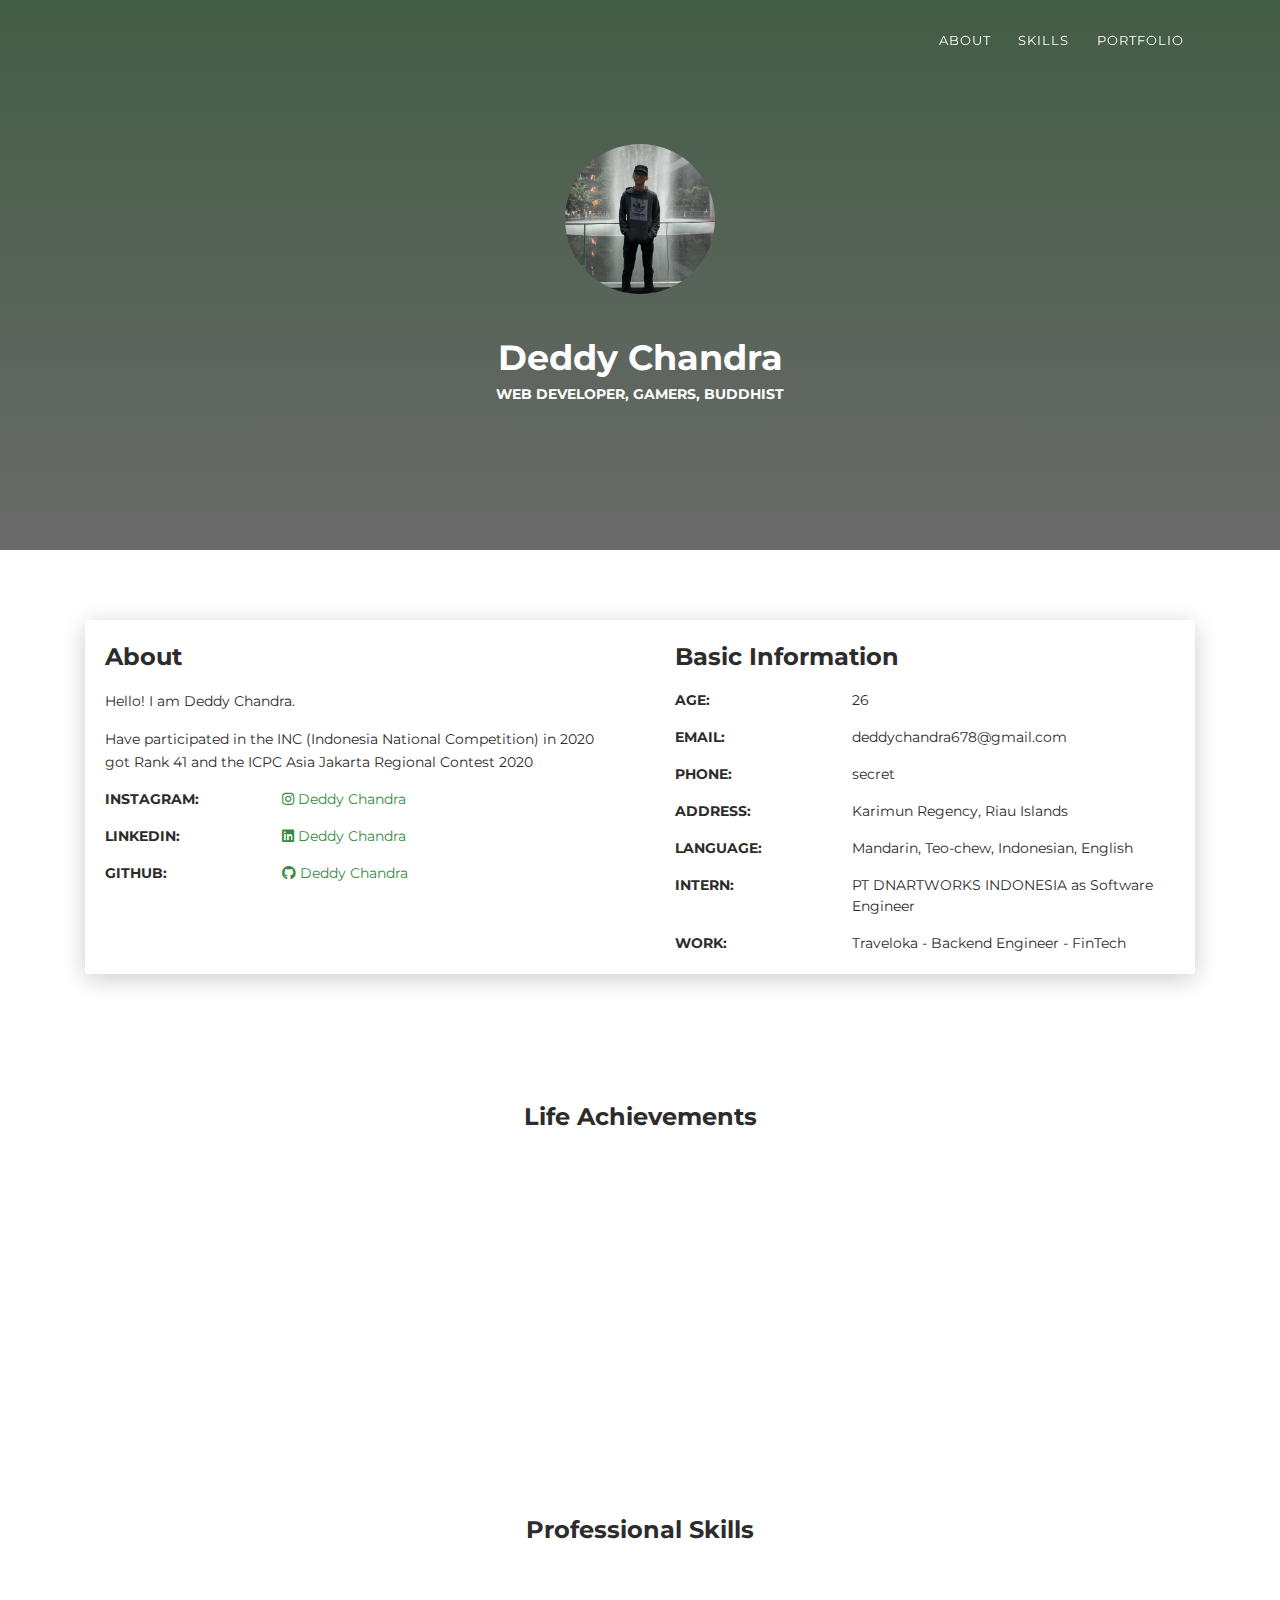
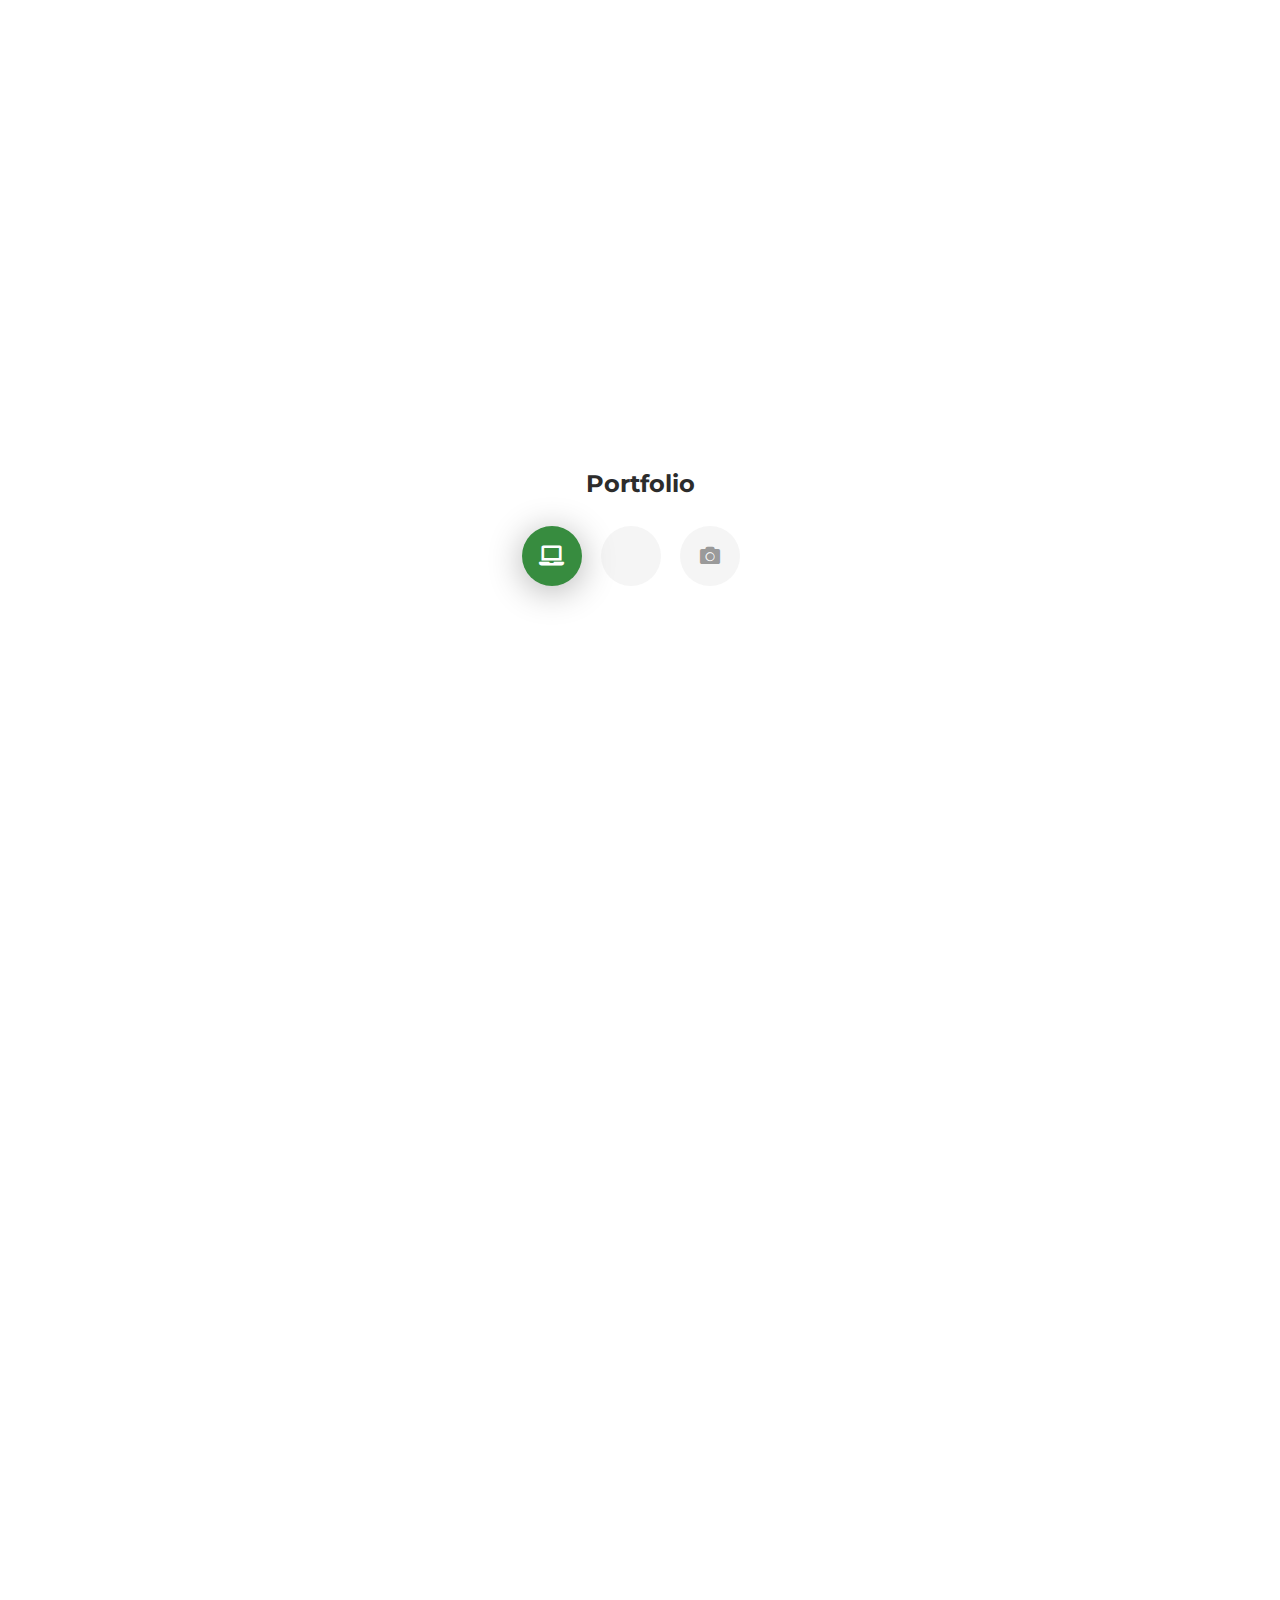
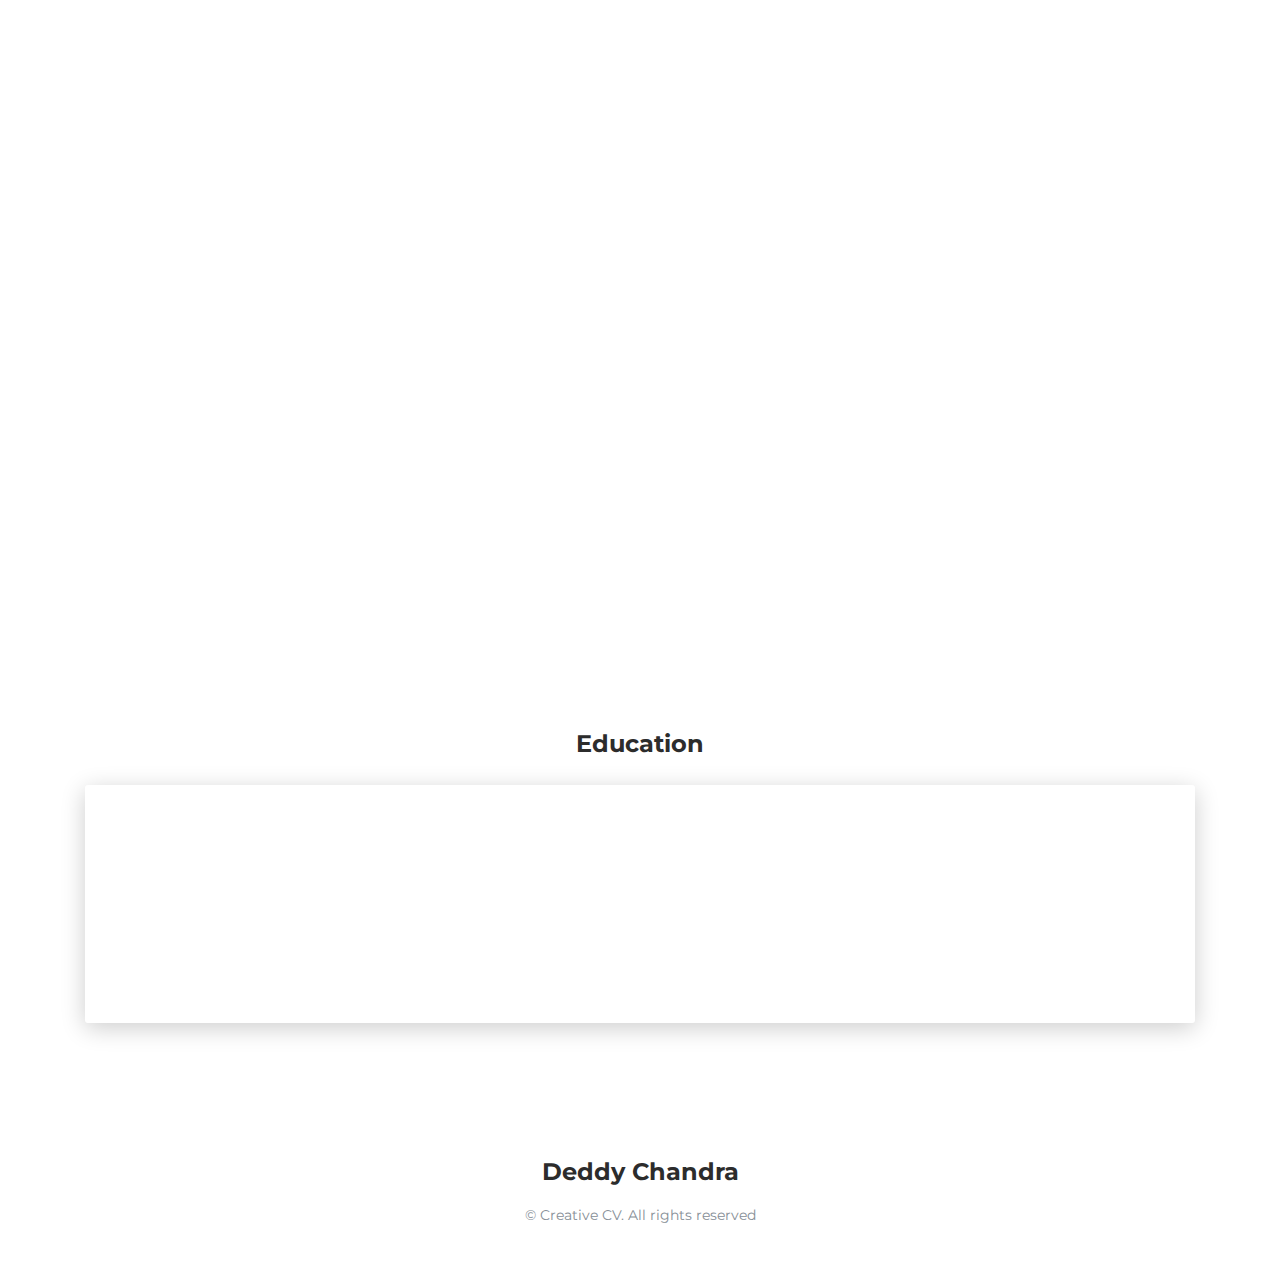
==== commit e028a872: "Add aquascape.html" ====
--- a/index.html
+++ b/index.html
@@ -185,6 +185,20 @@
             </div>
           </div>
         </div>
+        <div class="row">
+          <div class="col-md-6">
+            <div class="progress-container progress-primary">
+              <span class="progress-badge">Aquascape</span>
+              <i class="fas fa-spinner fa-pulse"></i>
+            </div>
+          </div>
+          <div class="col-md-6">
+            <div class="progress-container progress-primary">
+              <span class="progress-badge">TBD</span>
+              <i class="fas fa-spinner fa-pulse"></i>
+            </div>
+          </div>
+        </div>
       </div>
     </div>
   </div>
@@ -555,4 +569,4 @@
     <script src="scripts/main.js?ver=1.1.0"></script>
     <script src="scripts/script.js" defer></script>
   </body>
-</html>+</html>
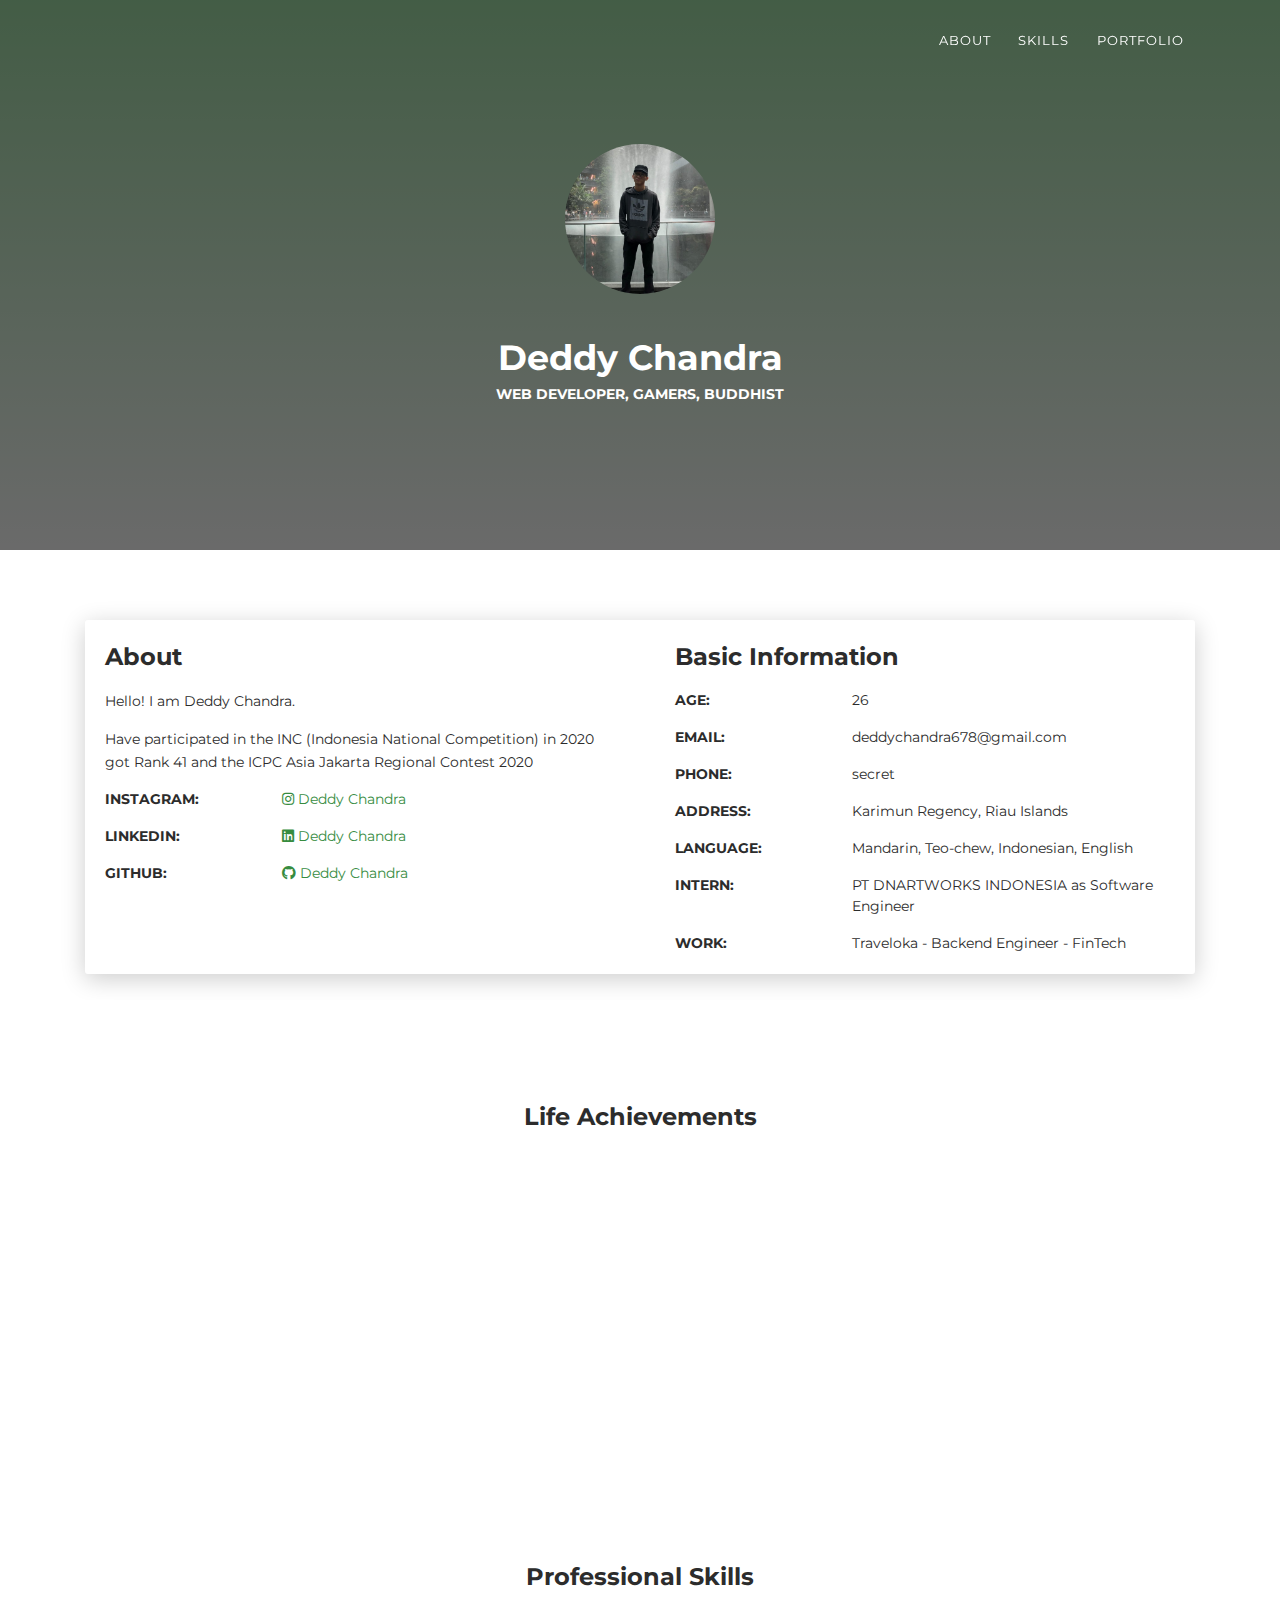
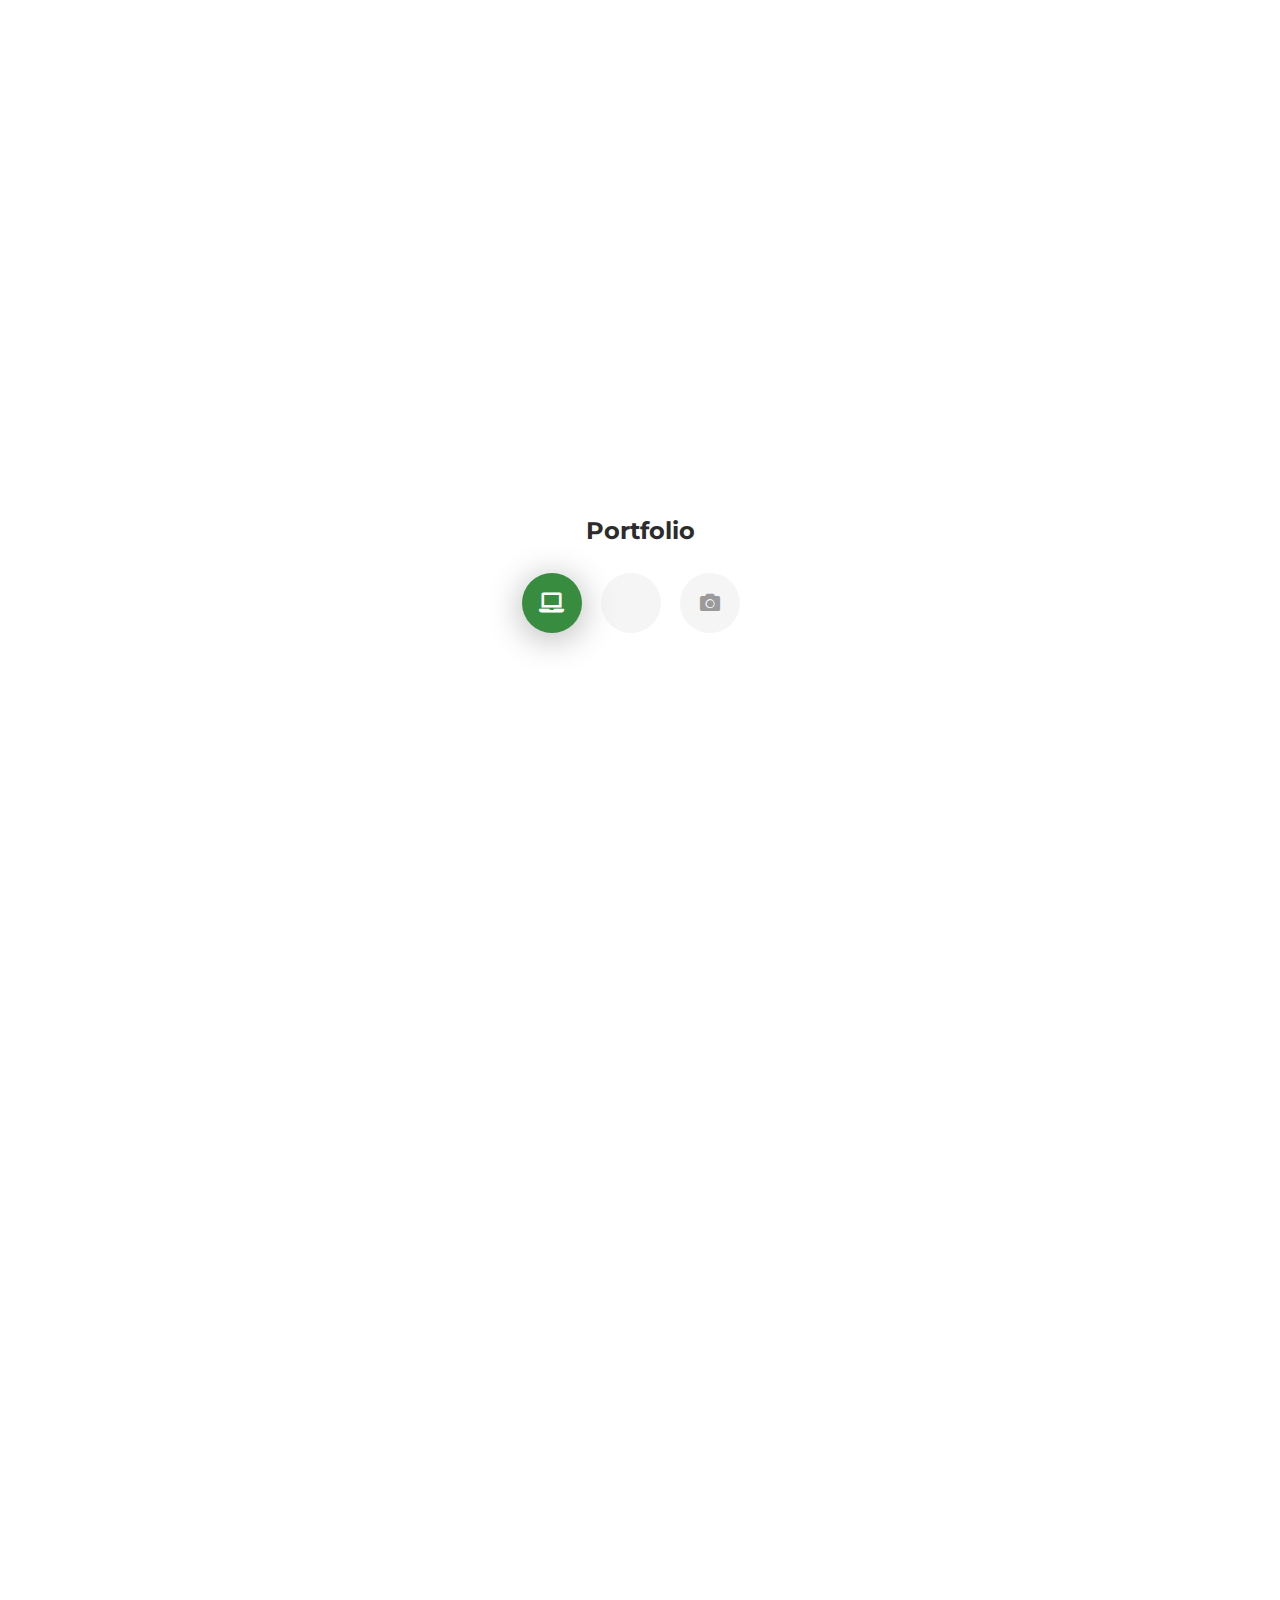
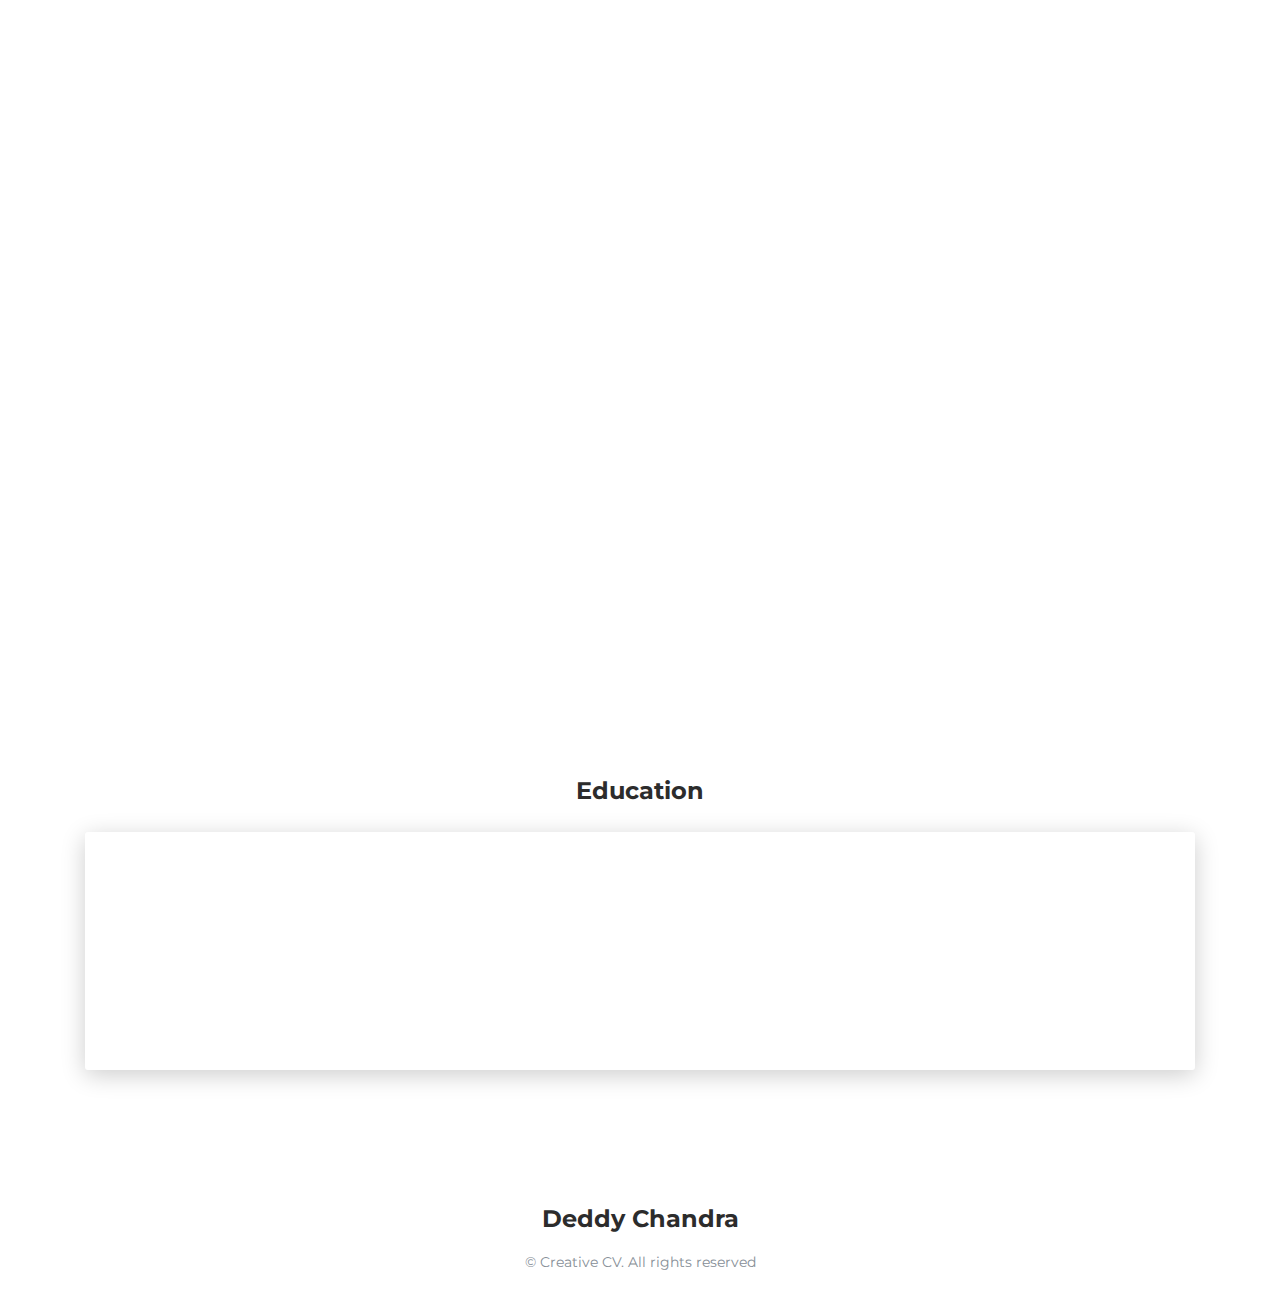
==== commit 44a3d7b3: "Update life achievements" ====
--- a/index.html
+++ b/index.html
@@ -160,7 +160,7 @@
         <div class="row">
           <div class="col-md-6">
             <div class="progress-container progress-primary">
-              <span class="progress-badge">Nusa Penida Traveling</span>
+              <span class="progress-badge">Nusa Penida Traveling, with A</span>
               <i class="fas fa-spinner fa-pulse"></i>
             </div>
           </div>
@@ -189,6 +189,20 @@
           <div class="col-md-6">
             <div class="progress-container progress-primary">
               <span class="progress-badge">Aquascape</span>
+              <i class="fas fa-spinner fa-pulse"></i>
+            </div>
+          </div>
+          <div class="col-md-6">
+            <div class="progress-container progress-primary">
+              <span class="progress-badge">Seribu Island Snorkeling </span>
+              <i class="fas fa-check"></i>
+            </div>
+          </div>
+        </div>
+        <div class="row">
+          <div class="col-md-6">
+            <div class="progress-container progress-primary">
+              <span class="progress-badge">TBD</span>
               <i class="fas fa-spinner fa-pulse"></i>
             </div>
           </div>
